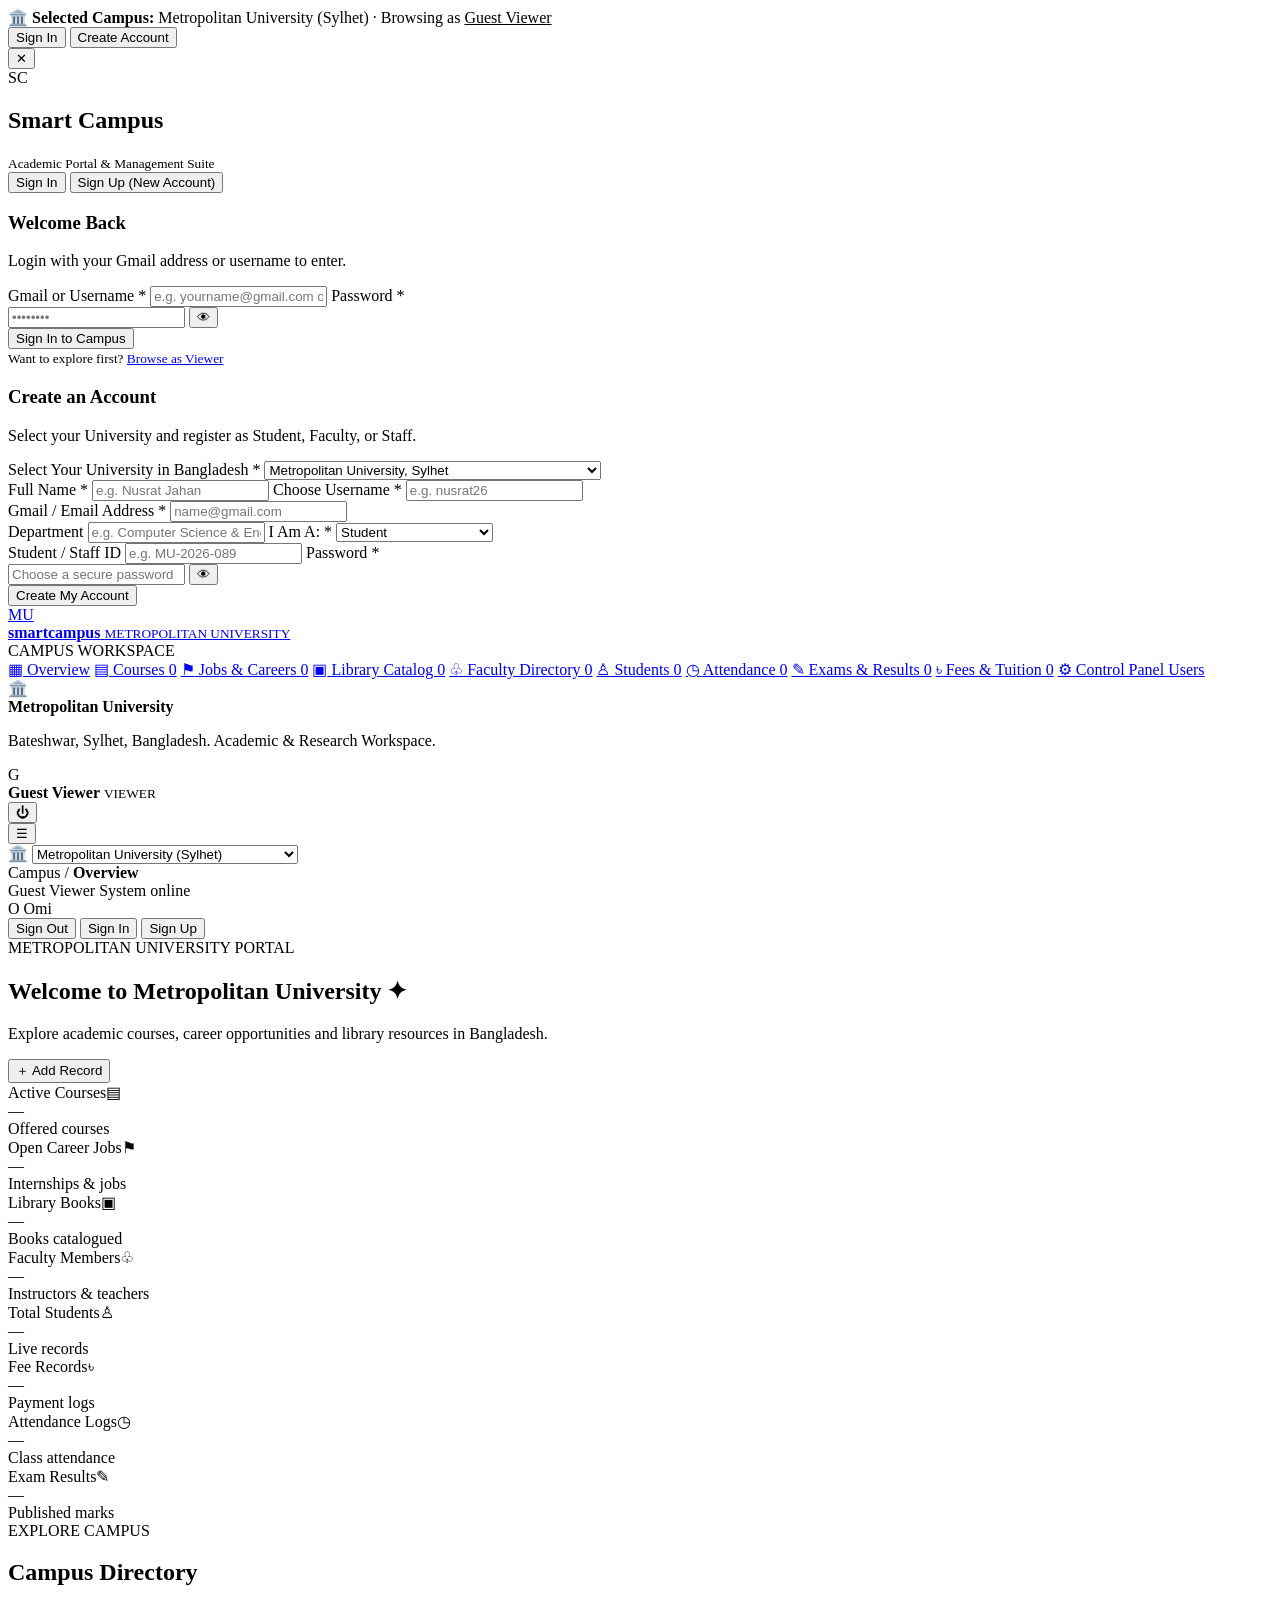
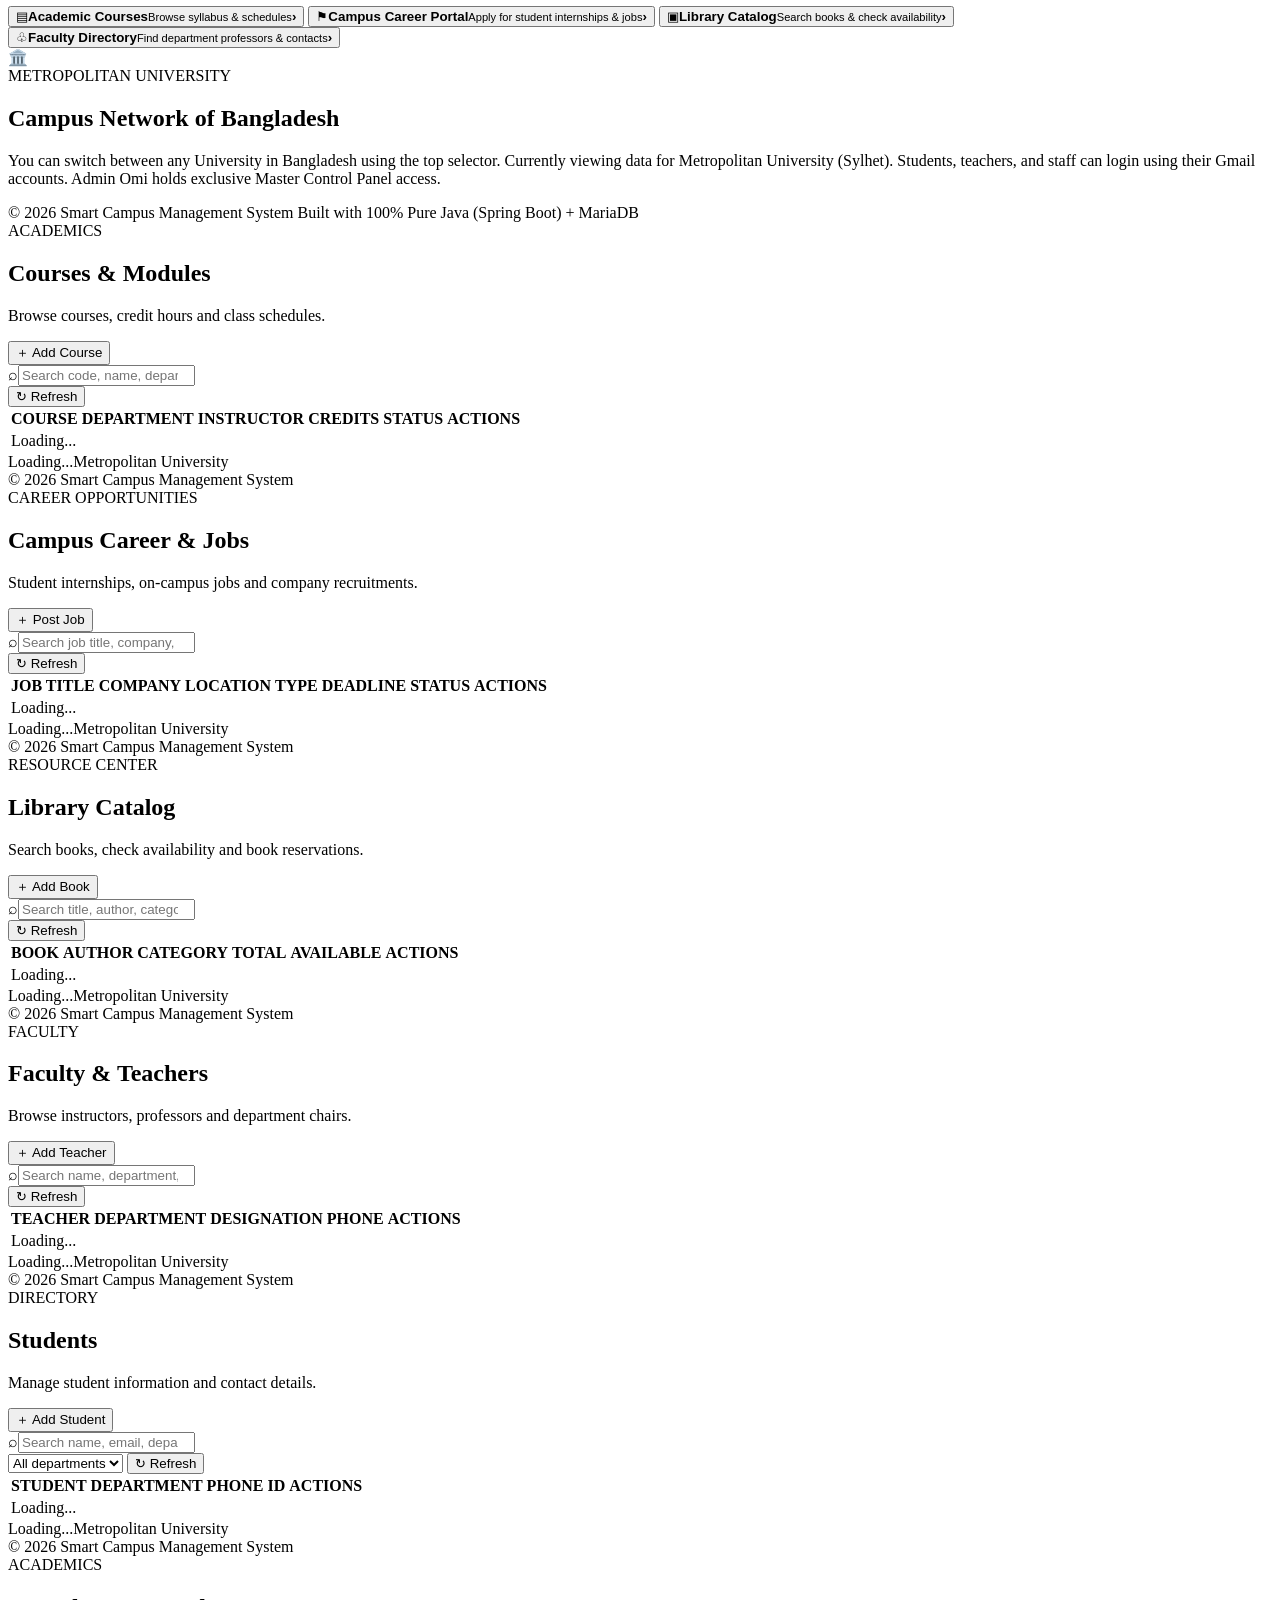
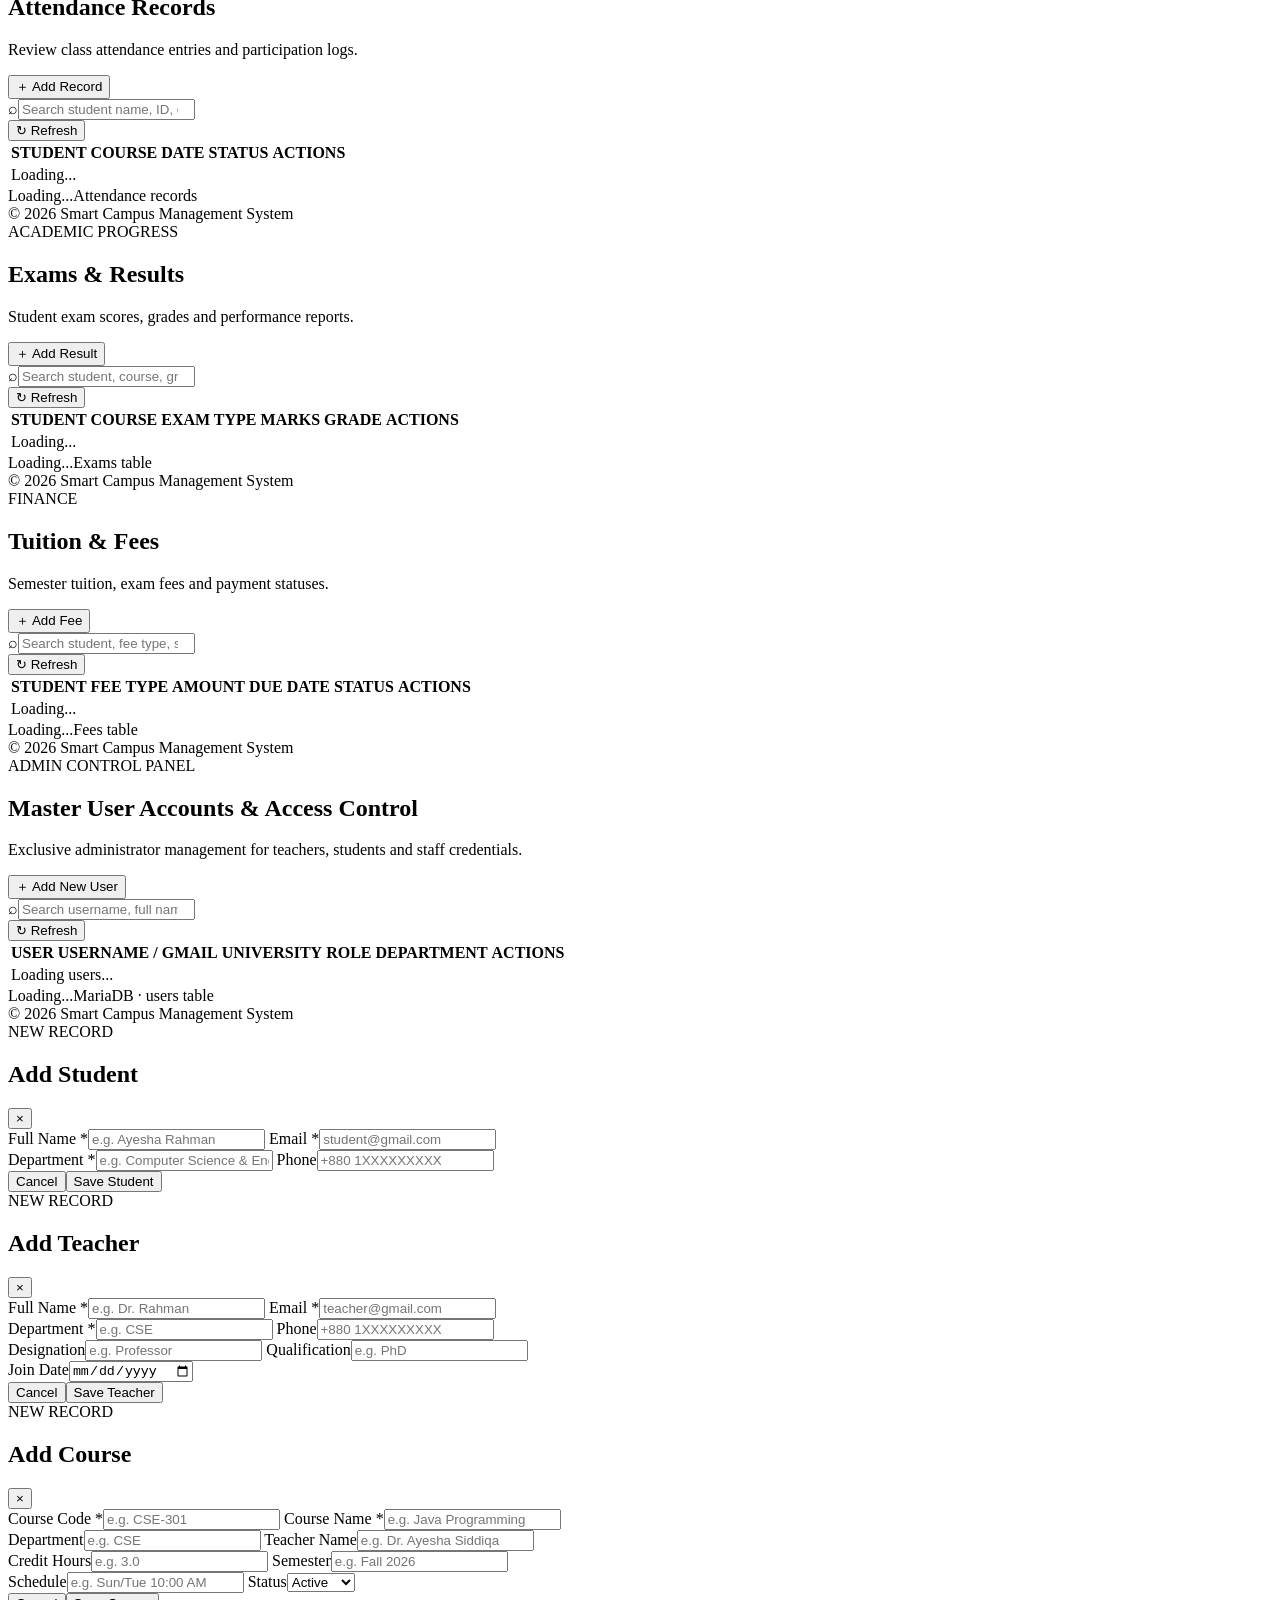
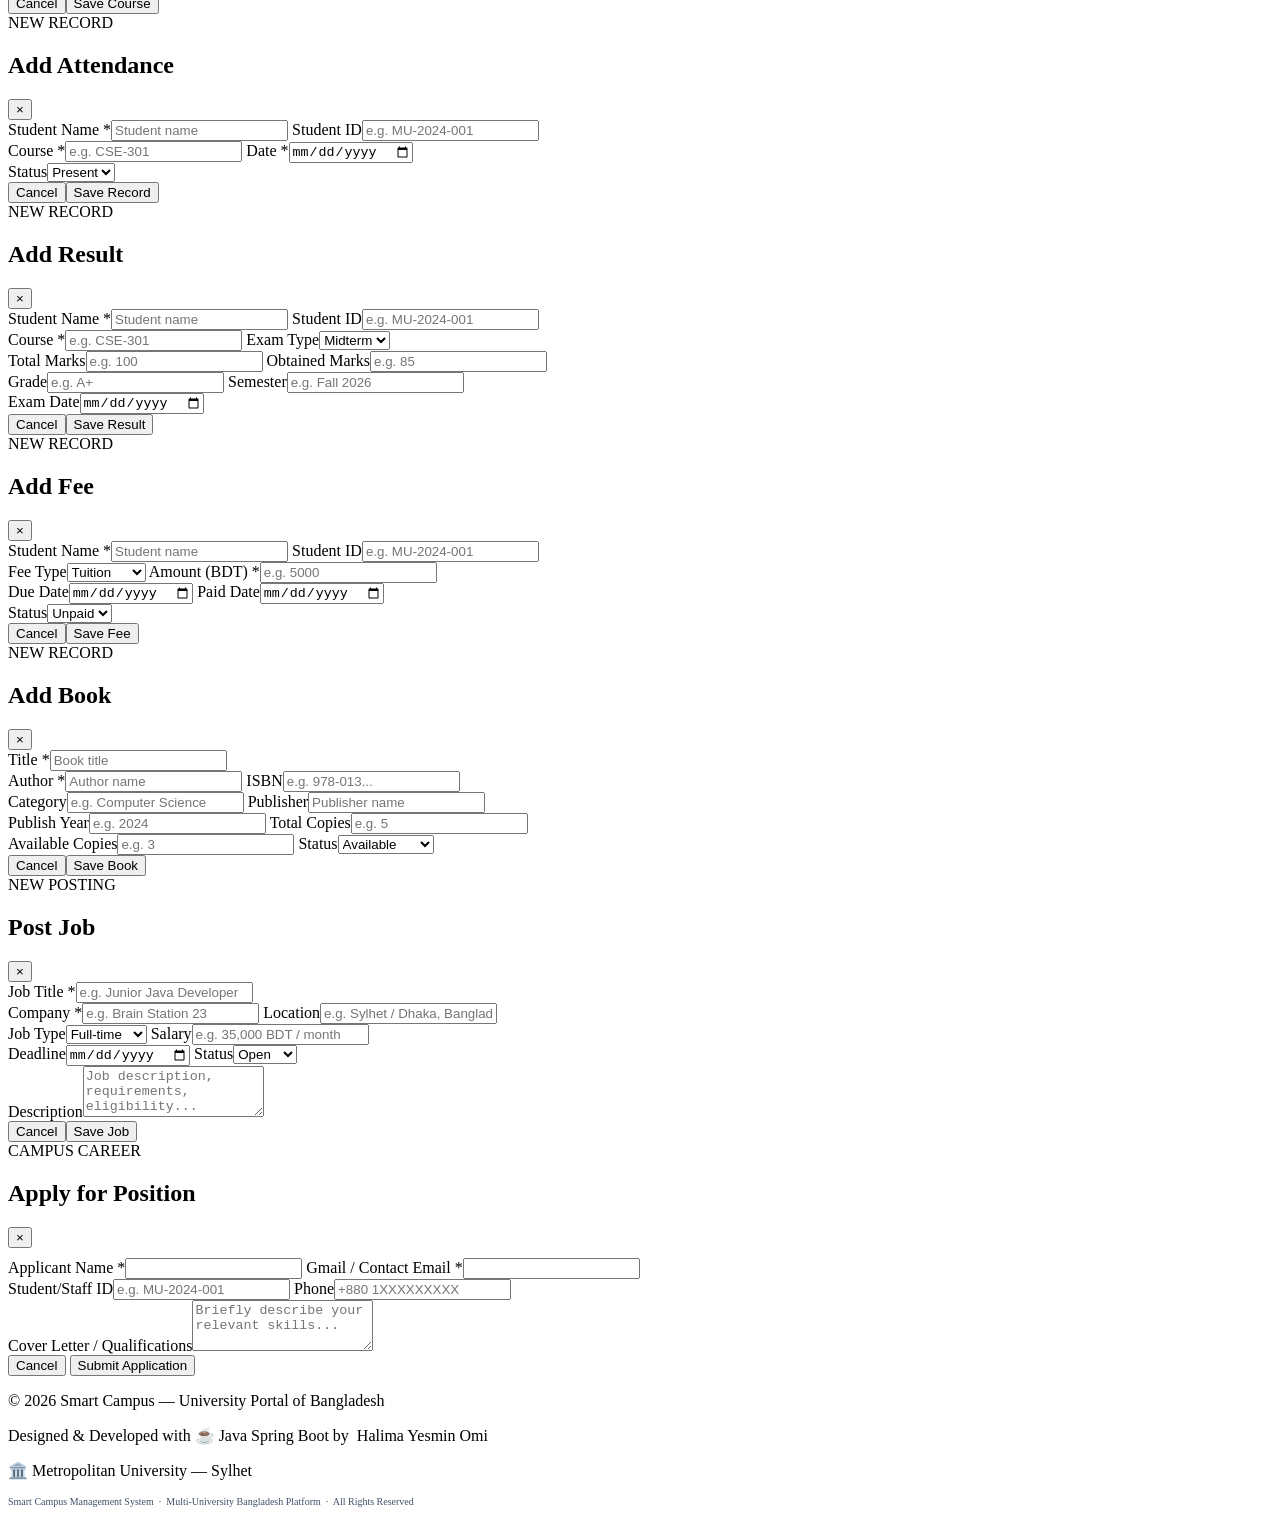
==== src/main/resources/static/index.html @ c3ab5277 "feat: per-university theme colors, logo emojis, copyright footer (Created by Halima Yesmin Omi)" ====
<!DOCTYPE html>
<html lang="en">
<head>
  <meta charset="UTF-8">
  <meta name="viewport" content="width=device-width, initial-scale=1.0">
  <title>Smart Campus — University Portal of Bangladesh</title>
  <link rel="stylesheet" href="/css/style.css">
</head>
<body class="role-guest">

  <!-- ================= GUEST VIEWER NOTICE BAR ================= -->
  <div class="guest-bar" id="guestBar">
    <div class="guest-bar-inner">
      <span>🏛️ <b>Selected Campus:</b> <span id="guestBarUni">Metropolitan University (Sylhet)</span> · Browsing as <u>Guest Viewer</u></span>
      <div class="guest-bar-actions">
        <button class="btn btn-sm btn-primary" onclick="openAuthModal('login')">Sign In</button>
        <button class="btn btn-sm btn-outline" onclick="openAuthModal('register')">Create Account</button>
      </div>
    </div>
  </div>

  <!-- ================= AUTH MODAL (LOGIN & REGISTER) ================= -->
  <div class="auth-overlay hidden" id="authOverlay">
    <div class="auth-card">
      <button class="auth-close-btn" onclick="closeAuthModal()" title="Browse as Guest">✕</button>

      <div class="auth-brand">
        <span class="brand-mark">SC</span>
        <div>
          <h2 id="authModalUniTitle">Smart Campus</h2>
          <small id="authSubtitle">Academic Portal &amp; Management Suite</small>
        </div>
      </div>

      <div class="auth-tabs">
        <button class="auth-tab active" id="tabLogin" onclick="switchAuthTab('login')">Sign In</button>
        <button class="auth-tab" id="tabRegister" onclick="switchAuthTab('register')">Sign Up (New Account)</button>
      </div>

      <!-- Sign In Form -->
      <form id="loginForm" class="auth-form">
        <div class="auth-intro">
          <h3>Welcome Back</h3>
          <p>Login with your Gmail address or username to enter.</p>
        </div>

        <label>Gmail or Username <span>*</span>
          <input id="loginUsername" required placeholder="e.g. yourname@gmail.com or omi">
        </label>

        <label>Password <span>*</span>
          <div class="password-wrap">
            <input id="loginPassword" type="password" required placeholder="••••••••">
            <button type="button" class="eye-toggle" onclick="togglePasswordVisibility('loginPassword', this)" title="Show/Hide Password">👁</button>
          </div>
        </label>

        <div class="form-error hidden" id="loginError"></div>
        <button type="submit" class="btn btn-primary auth-submit" id="loginBtn">Sign In to Campus</button>

        <div class="auth-footer-help">
          <small>Want to explore first? <a href="#" onclick="closeAuthModal(); return false;">Browse as Viewer</a></small>
        </div>
      </form>

      <!-- Register Form -->
      <form id="registerForm" class="auth-form hidden">
        <div class="auth-intro">
          <h3>Create an Account</h3>
          <p>Select your University and register as Student, Faculty, or Staff.</p>
        </div>

        <label>Select Your University in Bangladesh <span>*</span>
          <select id="regUniversity" required>
            <option value="Metropolitan University" selected>Metropolitan University, Sylhet</option>
            <option value="Shahjalal University of Science and Technology">Shahjalal University of Science &amp; Technology (SUST)</option>
            <option value="University of Dhaka">University of Dhaka (DU)</option>
            <option value="Bangladesh University of Engineering and Technology">BUET</option>
            <option value="Leading University">Leading University, Sylhet</option>
            <option value="Sylhet Agricultural University">Sylhet Agricultural University (SAU)</option>
            <option value="North South University">North South University (NSU)</option>
            <option value="BRAC University">BRAC University (BRACU)</option>
            <option value="AIUB">AIUB</option>
            <option value="Chittagong University of Engineering & Technology">CUET</option>
            <option value="Rajshahi University">Rajshahi University (RU)</option>
            <option value="Khulna University of Engineering & Technology">KUET</option>
            <option value="Jahangirnagar University">Jahangirnagar University (JU)</option>
            <option value="East West University">East West University (EWU)</option>
            <option value="United International University">United International University (UIU)</option>
            <option value="Daffodil International University">Daffodil International University (DIU)</option>
          </select>
        </label>

        <div class="form-row">
          <label>Full Name <span>*</span>
            <input id="regFullName" required placeholder="e.g. Nusrat Jahan">
          </label>
          <label>Choose Username <span>*</span>
            <input id="regUsername" required placeholder="e.g. nusrat26">
          </label>
        </div>

        <label>Gmail / Email Address <span>*</span>
          <input id="regEmail" type="email" required placeholder="name@gmail.com">
        </label>

        <div class="form-row">
          <label>Department
            <input id="regDepartment" placeholder="e.g. Computer Science & Engineering">
          </label>
          <label>I Am A: <span>*</span>
            <select id="regRole">
              <option value="STUDENT">Student</option>
              <option value="TEACHER">Teacher / Faculty</option>
              <option value="STAFF">Campus Staff / Worker</option>
            </select>
          </label>
        </div>

        <label>Student / Staff ID
          <input id="regStudentId" placeholder="e.g. MU-2026-089">
        </label>

        <label>Password <span>*</span>
          <div class="password-wrap">
            <input id="regPassword" type="password" required placeholder="Choose a secure password">
            <button type="button" class="eye-toggle" onclick="togglePasswordVisibility('regPassword', this)" title="Show/Hide Password">👁</button>
          </div>
        </label>

        <div class="form-error hidden" id="regError"></div>
        <button type="submit" class="btn btn-primary auth-submit" id="registerBtn">Create My Account</button>
      </form>
    </div>
  </div>

  <!-- ================= MAIN APP SHELL ================= -->
  <div class="app-shell" id="appShell">
    <!-- Sidebar -->
    <aside class="sidebar" id="sidebar">
      <a class="brand" href="/">
        <span class="brand-mark" id="brandMarkBadge">MU</span>
        <div>
          <b id="brandMainName">smartcampus</b>
          <small id="brandRoleSubtitle">METROPOLITAN UNIVERSITY</small>
        </div>
      </a>

      <div class="nav-label" id="navWorkspaceLabel">CAMPUS WORKSPACE</div>
      <nav class="nav">
        <a class="nav-item active" href="#dashboard" data-page="dashboard"><span class="nav-icon">▦</span> Overview</a>
        <a class="nav-item" href="#courses" data-page="courses"><span class="nav-icon">▤</span> Courses <span class="nav-count" id="navCourseCount">0</span></a>
        <a class="nav-item" href="#jobs" data-page="jobs"><span class="nav-icon">⚑</span> Jobs &amp; Careers <span class="nav-count" id="navJobCount">0</span></a>
        <a class="nav-item" href="#library" data-page="library"><span class="nav-icon">▣</span> Library Catalog <span class="nav-count" id="navLibraryCount">0</span></a>
        <a class="nav-item" href="#teachers" data-page="teachers"><span class="nav-icon">♧</span> Faculty Directory <span class="nav-count" id="navTeacherCount">0</span></a>
        <a class="nav-item user-or-admin-only" href="#students" data-page="students"><span class="nav-icon">♙</span> Students <span class="nav-count" id="navStudentCount">0</span></a>
        <a class="nav-item user-or-admin-only" href="#attendance" data-page="attendance"><span class="nav-icon">◷</span> Attendance <span class="nav-count" id="navAttendanceCount">0</span></a>
        <a class="nav-item user-or-admin-only" href="#exams" data-page="exams"><span class="nav-icon">✎</span> Exams &amp; Results <span class="nav-count" id="navExamCount">0</span></a>
        <a class="nav-item user-or-admin-only" href="#fees" data-page="fees"><span class="nav-icon">৳</span> Fees &amp; Tuition <span class="nav-count" id="navFeeCount">0</span></a>
        <a class="nav-item admin-only" href="#users" data-page="users"><span class="nav-icon">⚙</span> Control Panel Users</a>
      </nav>

      <div class="sidebar-bottom">
        <div class="campus-card">
          <div class="campus-orb">🏛️</div>
          <b id="sidebarCardTitle">Metropolitan University</b>
          <p id="sidebarCardDesc">Bateshwar, Sylhet, Bangladesh. Academic &amp; Research Workspace.</p>
        </div>
        <div class="profile">
          <div class="avatar" id="sidebarAvatar">G</div>
          <div class="profile-meta">
            <b id="sidebarUserName">Guest Viewer</b>
            <small id="sidebarUserRole" class="role-badge guest">VIEWER</small>
          </div>
          <button class="logout-icon-btn logged-in-only" onclick="logout()" title="Sign Out">⏻</button>
        </div>
      </div>
    </aside>

    <!-- Main Content Area -->
    <main class="main">
      <header class="topbar">
        <button class="mobile-menu" id="mobileMenu" aria-label="Open menu">☰</button>
        
        <!-- University Selector in Topbar -->
        <div class="uni-switcher">
          <span class="uni-icon">🏛️</span>
          <select id="universitySelector" onchange="onUniversityChange(this.value)" title="Choose University in Bangladesh">
            <option value="Metropolitan University" selected>Metropolitan University (Sylhet)</option>
            <option value="Shahjalal University of Science and Technology">Shahjalal Univ of Science &amp; Tech (SUST)</option>
            <option value="University of Dhaka">University of Dhaka (DU)</option>
            <option value="Bangladesh University of Engineering and Technology">BUET (Engineering)</option>
            <option value="Leading University">Leading University (Sylhet)</option>
            <option value="Sylhet Agricultural University">Sylhet Agricultural Univ (SAU)</option>
            <option value="North South University">North South University (NSU)</option>
            <option value="BRAC University">BRAC University (BRACU)</option>
            <option value="AIUB">AIUB</option>
            <option value="Chittagong University of Engineering & Technology">CUET</option>
            <option value="Rajshahi University">Rajshahi University (RU)</option>
            <option value="Khulna University of Engineering & Technology">KUET</option>
            <option value="Jahangirnagar University">Jahangirnagar University (JU)</option>
            <option value="East West University">East West University (EWU)</option>
            <option value="United International University">United International Univ (UIU)</option>
            <option value="Daffodil International University">Daffodil International Univ (DIU)</option>
          </select>
        </div>

        <div class="breadcrumb">Campus <span>/</span> <b id="crumb">Overview</b></div>

        <div class="top-actions">
          <span class="role-pill guest" id="topRolePill">Guest Viewer</span>
          <span class="system-status"><i></i> System online</span>
          
          <!-- When Logged In -->
          <div class="user-greeting logged-in-only">
            <span class="top-avatar" id="topAvatar">O</span>
            <span class="user-name" id="topUserName">Omi</span>
          </div>
          <button class="btn btn-outline btn-sm logged-in-only" onclick="logout()">Sign Out</button>

          <!-- When Browsing as Guest -->
          <button class="btn btn-primary btn-sm guest-only" onclick="openAuthModal('login')">Sign In</button>
          <button class="btn btn-outline btn-sm guest-only" onclick="openAuthModal('register')">Sign Up</button>
        </div>
      </header>

      <!-- ===== DASHBOARD PAGE ===== -->
      <section class="page-content" id="dashboardPage">
        <div class="page-heading">
          <div>
            <div class="eyebrow" id="dashEyebrow">METROPOLITAN UNIVERSITY PORTAL</div>
            <h1 id="dashGreeting">Welcome to Metropolitan University <span class="wave">✦</span></h1>
            <p id="dashSubtext">Explore academic courses, career opportunities and library resources in Bangladesh.</p>
          </div>
          <div class="heading-actions admin-only">
            <button class="btn btn-primary" onclick="showPage('students')">＋ Add Record</button>
          </div>
        </div>

        <!-- Stats Grid -->
        <div class="stats-grid" id="dashboardStats">
          <article class="stat-card"><div class="stat-top"><span>Active Courses</span><span class="stat-icon green">▤</span></div><div class="stat-value" id="dashCourses">—</div><div class="stat-foot">Offered courses</div></article>
          <article class="stat-card"><div class="stat-top"><span>Open Career Jobs</span><span class="stat-icon orange">⚑</span></div><div class="stat-value" id="dashJobs">—</div><div class="stat-foot">Internships &amp; jobs</div></article>
          <article class="stat-card"><div class="stat-top"><span>Library Books</span><span class="stat-icon purple">▣</span></div><div class="stat-value" id="dashLibrary">—</div><div class="stat-foot">Books catalogued</div></article>
          <article class="stat-card"><div class="stat-top"><span>Faculty Members</span><span class="stat-icon blue">♧</span></div><div class="stat-value" id="dashTeachers">—</div><div class="stat-foot">Instructors &amp; teachers</div></article>
          <article class="stat-card user-or-admin-only"><div class="stat-top"><span>Total Students</span><span class="stat-icon purple">♙</span></div><div class="stat-value" id="dashStudents">—</div><div class="stat-foot"><span class="status-dot"></span> Live records</div></article>
          <article class="stat-card user-or-admin-only"><div class="stat-top"><span>Fee Records</span><span class="stat-icon blue">৳</span></div><div class="stat-value" id="dashFees">—</div><div class="stat-foot">Payment logs</div></article>
          <article class="stat-card user-or-admin-only"><div class="stat-top"><span>Attendance Logs</span><span class="stat-icon green">◷</span></div><div class="stat-value" id="dashAttendance">—</div><div class="stat-foot">Class attendance</div></article>
          <article class="stat-card user-or-admin-only"><div class="stat-top"><span>Exam Results</span><span class="stat-icon orange">✎</span></div><div class="stat-value" id="dashExams">—</div><div class="stat-foot">Published marks</div></article>
        </div>

        <!-- Bottom Grid -->
        <div class="bottom-grid">
          <section class="panel quick-panel">
            <div class="eyebrow" id="quickPanelEyebrow">EXPLORE CAMPUS</div>
            <h2 id="quickPanelTitle">Campus Directory</h2>
            <div class="quick-actions" id="quickActionsContainer">
              <button onclick="showPage('courses')"><span class="quick-icon green">▤</span><span><b>Academic Courses</b><small>Browse syllabus &amp; schedules</small></span><strong>›</strong></button>
              <button onclick="showPage('jobs')"><span class="quick-icon orange">⚑</span><span><b>Campus Career Portal</b><small>Apply for student internships &amp; jobs</small></span><strong>›</strong></button>
              <button onclick="showPage('library')"><span class="quick-icon purple">▣</span><span><b>Library Catalog</b><small>Search books &amp; check availability</small></span><strong>›</strong></button>
              <button onclick="showPage('teachers')"><span class="quick-icon blue">♧</span><span><b>Faculty Directory</b><small>Find department professors &amp; contacts</small></span><strong>›</strong></button>
            </div>
          </section>
          <section class="panel note-panel">
            <div class="note-symbol">🏛️</div>
            <div>
              <div class="eyebrow" id="uniNoticeEyebrow">METROPOLITAN UNIVERSITY</div>
              <h2 id="portalNoticeTitle">Campus Network of Bangladesh</h2>
              <p id="portalNoticeText">You can switch between any University in Bangladesh using the top selector. Currently viewing data for Metropolitan University (Sylhet). Students, teachers, and staff can login using their Gmail accounts. Admin Omi holds exclusive Master Control Panel access.</p>
            </div>
          </section>
        </div>
        <footer>© 2026 Smart Campus Management System <span>Built with 100% Pure Java (Spring Boot) + MariaDB</span></footer>
      </section>

      <!-- ===== COURSES PAGE ===== -->
      <section class="page-content hidden" id="coursesPage">
        <div class="page-heading">
          <div><div class="eyebrow">ACADEMICS</div><h1 id="coursesPageHeader">Courses &amp; Modules</h1><p>Browse courses, credit hours and class schedules.</p></div>
          <button class="btn btn-primary admin-only" id="addCourseBtn">＋ Add Course</button>
        </div>
        <section class="panel">
          <div class="table-tools">
            <div class="search-box"><span>⌕</span><input id="courseSearch" type="search" placeholder="Search code, name, department, teacher..."></div>
            <div class="tool-right"><button class="btn btn-outline" id="courseRefresh">↻ Refresh</button></div>
          </div>
          <div class="table-wrap"><table><thead><tr><th>COURSE</th><th>DEPARTMENT</th><th>INSTRUCTOR</th><th>CREDITS</th><th>STATUS</th><th class="align-right">ACTIONS</th></tr></thead><tbody id="courseRows"><tr><td colspan="6" class="empty-cell">Loading...</td></tr></tbody></table></div>
          <div class="table-footer"><span id="courseSummary">Loading...</span><span id="courseTableUniNotice">Metropolitan University</span></div>
        </section>
        <footer>© 2026 Smart Campus Management System</footer>
      </section>

      <!-- ===== JOBS PAGE ===== -->
      <section class="page-content hidden" id="jobsPage">
        <div class="page-heading">
          <div><div class="eyebrow">CAREER OPPORTUNITIES</div><h1 id="jobsPageHeader">Campus Career &amp; Jobs</h1><p>Student internships, on-campus jobs and company recruitments.</p></div>
          <button class="btn btn-primary admin-only" id="addJobBtn">＋ Post Job</button>
        </div>
        <section class="panel">
          <div class="table-tools">
            <div class="search-box"><span>⌕</span><input id="jobSearch" type="search" placeholder="Search job title, company, location..."></div>
            <div class="tool-right"><button class="btn btn-outline" id="jobRefresh">↻ Refresh</button></div>
          </div>
          <div class="table-wrap"><table><thead><tr><th>JOB TITLE</th><th>COMPANY</th><th>LOCATION</th><th>TYPE</th><th>DEADLINE</th><th>STATUS</th><th class="align-right">ACTIONS</th></tr></thead><tbody id="jobRows"><tr><td colspan="7" class="empty-cell">Loading...</td></tr></tbody></table></div>
          <div class="table-footer"><span id="jobSummary">Loading...</span><span id="jobsTableUniNotice">Metropolitan University</span></div>
        </section>
        <footer>© 2026 Smart Campus Management System</footer>
      </section>

      <!-- ===== LIBRARY PAGE ===== -->
      <section class="page-content hidden" id="libraryPage">
        <div class="page-heading">
          <div><div class="eyebrow">RESOURCE CENTER</div><h1 id="libraryPageHeader">Library Catalog</h1><p>Search books, check availability and book reservations.</p></div>
          <button class="btn btn-primary admin-only" id="addBookBtn">＋ Add Book</button>
        </div>
        <section class="panel">
          <div class="table-tools">
            <div class="search-box"><span>⌕</span><input id="librarySearch" type="search" placeholder="Search title, author, category, ISBN..."></div>
            <div class="tool-right"><button class="btn btn-outline" id="libraryRefresh">↻ Refresh</button></div>
          </div>
          <div class="table-wrap"><table><thead><tr><th>BOOK</th><th>AUTHOR</th><th>CATEGORY</th><th>TOTAL</th><th>AVAILABLE</th><th class="align-right">ACTIONS</th></tr></thead><tbody id="libraryRows"><tr><td colspan="6" class="empty-cell">Loading...</td></tr></tbody></table></div>
          <div class="table-footer"><span id="librarySummary">Loading...</span><span id="libraryTableUniNotice">Metropolitan University</span></div>
        </section>
        <footer>© 2026 Smart Campus Management System</footer>
      </section>

      <!-- ===== TEACHERS PAGE ===== -->
      <section class="page-content hidden" id="teachersPage">
        <div class="page-heading">
          <div><div class="eyebrow">FACULTY</div><h1 id="teachersPageHeader">Faculty &amp; Teachers</h1><p>Browse instructors, professors and department chairs.</p></div>
          <button class="btn btn-primary admin-only" id="addTeacherBtn">＋ Add Teacher</button>
        </div>
        <section class="panel">
          <div class="table-tools">
            <div class="search-box"><span>⌕</span><input id="teacherSearch" type="search" placeholder="Search name, department, designation..."></div>
            <div class="tool-right"><button class="btn btn-outline" id="teacherRefresh">↻ Refresh</button></div>
          </div>
          <div class="table-wrap"><table><thead><tr><th>TEACHER</th><th>DEPARTMENT</th><th>DESIGNATION</th><th>PHONE</th><th class="align-right">ACTIONS</th></tr></thead><tbody id="teacherRows"><tr><td colspan="5" class="empty-cell">Loading...</td></tr></tbody></table></div>
          <div class="table-footer"><span id="teacherSummary">Loading...</span><span id="teachersTableUniNotice">Metropolitan University</span></div>
        </section>
        <footer>© 2026 Smart Campus Management System</footer>
      </section>

      <!-- ===== STUDENTS PAGE (USER & ADMIN) ===== -->
      <section class="page-content hidden" id="studentsPage">
        <div class="page-heading">
          <div><div class="eyebrow">DIRECTORY</div><h1 id="studentsPageHeader">Students</h1><p id="studentPageDesc">Manage student information and contact details.</p></div>
          <button class="btn btn-primary admin-only" id="addStudentBtn">＋ Add Student</button>
        </div>
        <section class="panel">
          <div class="table-tools">
            <div class="search-box"><span>⌕</span><input id="studentSearch" type="search" placeholder="Search name, email, department..."></div>
            <div class="tool-right">
              <select id="studentDeptFilter"><option value="">All departments</option></select>
              <button class="btn btn-outline" id="studentRefresh">↻ Refresh</button>
            </div>
          </div>
          <div class="table-wrap"><table><thead><tr><th>STUDENT</th><th>DEPARTMENT</th><th>PHONE</th><th>ID</th><th class="align-right">ACTIONS</th></tr></thead><tbody id="studentRows"><tr><td colspan="5" class="empty-cell">Loading...</td></tr></tbody></table></div>
          <div class="table-footer"><span id="studentSummary">Loading...</span><span id="studentsTableUniNotice">Metropolitan University</span></div>
        </section>
        <footer>© 2026 Smart Campus Management System</footer>
      </section>

      <!-- ===== ATTENDANCE PAGE ===== -->
      <section class="page-content hidden" id="attendancePage">
        <div class="page-heading">
          <div><div class="eyebrow">ACADEMICS</div><h1>Attendance Records</h1><p>Review class attendance entries and participation logs.</p></div>
          <button class="btn btn-primary admin-only" id="addAttendanceBtn">＋ Add Record</button>
        </div>
        <section class="panel">
          <div class="table-tools">
            <div class="search-box"><span>⌕</span><input id="attendanceSearch" type="search" placeholder="Search student name, ID, course..."></div>
            <div class="tool-right"><button class="btn btn-outline" id="attendanceRefresh">↻ Refresh</button></div>
          </div>
          <div class="table-wrap"><table><thead><tr><th>STUDENT</th><th>COURSE</th><th>DATE</th><th>STATUS</th><th class="align-right">ACTIONS</th></tr></thead><tbody id="attendanceRows"><tr><td colspan="5" class="empty-cell">Loading...</td></tr></tbody></table></div>
          <div class="table-footer"><span id="attendanceSummary">Loading...</span><span>Attendance records</span></div>
        </section>
        <footer>© 2026 Smart Campus Management System</footer>
      </section>

      <!-- ===== EXAMS PAGE ===== -->
      <section class="page-content hidden" id="examsPage">
        <div class="page-heading">
          <div><div class="eyebrow">ACADEMIC PROGRESS</div><h1>Exams &amp; Results</h1><p>Student exam scores, grades and performance reports.</p></div>
          <button class="btn btn-primary admin-only" id="addExamBtn">＋ Add Result</button>
        </div>
        <section class="panel">
          <div class="table-tools">
            <div class="search-box"><span>⌕</span><input id="examSearch" type="search" placeholder="Search student, course, grade..."></div>
            <div class="tool-right"><button class="btn btn-outline" id="examRefresh">↻ Refresh</button></div>
          </div>
          <div class="table-wrap"><table><thead><tr><th>STUDENT</th><th>COURSE</th><th>EXAM TYPE</th><th>MARKS</th><th>GRADE</th><th class="align-right">ACTIONS</th></tr></thead><tbody id="examRows"><tr><td colspan="6" class="empty-cell">Loading...</td></tr></tbody></table></div>
          <div class="table-footer"><span id="examSummary">Loading...</span><span>Exams table</span></div>
        </section>
        <footer>© 2026 Smart Campus Management System</footer>
      </section>

      <!-- ===== FEES PAGE ===== -->
      <section class="page-content hidden" id="feesPage">
        <div class="page-heading">
          <div><div class="eyebrow">FINANCE</div><h1>Tuition &amp; Fees</h1><p>Semester tuition, exam fees and payment statuses.</p></div>
          <button class="btn btn-primary admin-only" id="addFeeBtn">＋ Add Fee</button>
        </div>
        <section class="panel">
          <div class="table-tools">
            <div class="search-box"><span>⌕</span><input id="feeSearch" type="search" placeholder="Search student, fee type, status..."></div>
            <div class="tool-right"><button class="btn btn-outline" id="feeRefresh">↻ Refresh</button></div>
          </div>
          <div class="table-wrap"><table><thead><tr><th>STUDENT</th><th>FEE TYPE</th><th>AMOUNT</th><th>DUE DATE</th><th>STATUS</th><th class="align-right">ACTIONS</th></tr></thead><tbody id="feeRows"><tr><td colspan="6" class="empty-cell">Loading...</td></tr></tbody></table></div>
          <div class="table-footer"><span id="feeSummary">Loading...</span><span>Fees table</span></div>
        </section>
        <footer>© 2026 Smart Campus Management System</footer>
      </section>

      <!-- ===== USERS MANAGEMENT PAGE (MASTER ADMIN ONLY) ===== -->
      <section class="page-content hidden" id="usersPage">
        <div class="page-heading">
          <div><div class="eyebrow">ADMIN CONTROL PANEL</div><h1>Master User Accounts &amp; Access Control</h1><p>Exclusive administrator management for teachers, students and staff credentials.</p></div>
          <button class="btn btn-primary" onclick="openAuthModal('register')">＋ Add New User</button>
        </div>
        <section class="panel">
          <div class="table-tools">
            <div class="search-box"><span>⌕</span><input id="userSearch" type="search" placeholder="Search username, full name, email, role, university..."></div>
            <div class="tool-right"><button class="btn btn-outline" id="userRefresh" onclick="loadUsers()">↻ Refresh</button></div>
          </div>
          <div class="table-wrap"><table><thead><tr><th>USER</th><th>USERNAME / GMAIL</th><th>UNIVERSITY</th><th>ROLE</th><th>DEPARTMENT</th><th class="align-right">ACTIONS</th></tr></thead><tbody id="userRows"><tr><td colspan="6" class="empty-cell">Loading users...</td></tr></tbody></table></div>
          <div class="table-footer"><span id="userSummary">Loading...</span><span>MariaDB · users table</span></div>
        </section>
        <footer>© 2026 Smart Campus Management System</footer>
      </section>
    </main>
  </div>

  <!-- ===== MODALS ===== -->

  <!-- Student Modal -->
  <div class="modal-backdrop hidden" id="studentModal">
    <div class="modal">
      <div class="modal-head"><div><div class="eyebrow" id="studentModalEyebrow">NEW RECORD</div><h2 id="studentModalTitle">Add Student</h2></div><button class="icon-button" id="closeStudentModal">×</button></div>
      <form id="studentForm">
        <input type="hidden" id="studentId">
        <label>Full Name <span>*</span><input id="studentName" required placeholder="e.g. Ayesha Rahman"></label>
        <label>Email <span>*</span><input id="studentEmail" type="email" required placeholder="student@gmail.com"></label>
        <div class="form-row">
          <label>Department <span>*</span><input id="studentDept" required placeholder="e.g. Computer Science &amp; Engineering"></label>
          <label>Phone<input id="studentPhone" placeholder="+880 1XXXXXXXXX"></label>
        </div>
        <div class="form-error hidden" id="studentFormError"></div>
        <div class="modal-actions"><button type="button" class="btn btn-outline" id="cancelStudentModal">Cancel</button><button type="submit" class="btn btn-primary" id="saveStudentBtn">Save Student</button></div>
      </form>
    </div>
  </div>

  <!-- Teacher Modal -->
  <div class="modal-backdrop hidden" id="teacherModal">
    <div class="modal">
      <div class="modal-head"><div><div class="eyebrow" id="teacherModalEyebrow">NEW RECORD</div><h2 id="teacherModalTitle">Add Teacher</h2></div><button class="icon-button" id="closeTeacherModal">×</button></div>
      <form id="teacherForm">
        <input type="hidden" id="teacherId">
        <label>Full Name <span>*</span><input id="teacherName" required placeholder="e.g. Dr. Rahman"></label>
        <label>Email <span>*</span><input id="teacherEmail" type="email" required placeholder="teacher@gmail.com"></label>
        <div class="form-row">
          <label>Department <span>*</span><input id="teacherDept" required placeholder="e.g. CSE"></label>
          <label>Phone<input id="teacherPhone" placeholder="+880 1XXXXXXXXX"></label>
        </div>
        <div class="form-row">
          <label>Designation<input id="teacherDesignation" placeholder="e.g. Professor"></label>
          <label>Qualification<input id="teacherQualification" placeholder="e.g. PhD"></label>
        </div>
        <label>Join Date<input id="teacherJoinDate" type="date"></label>
        <div class="form-error hidden" id="teacherFormError"></div>
        <div class="modal-actions"><button type="button" class="btn btn-outline" id="cancelTeacherModal">Cancel</button><button type="submit" class="btn btn-primary" id="saveTeacherBtn">Save Teacher</button></div>
      </form>
    </div>
  </div>

  <!-- Course Modal -->
  <div class="modal-backdrop hidden" id="courseModal">
    <div class="modal">
      <div class="modal-head"><div><div class="eyebrow" id="courseModalEyebrow">NEW RECORD</div><h2 id="courseModalTitle">Add Course</h2></div><button class="icon-button" id="closeCourseModal">×</button></div>
      <form id="courseForm">
        <input type="hidden" id="courseId">
        <div class="form-row">
          <label>Course Code <span>*</span><input id="courseCode" required placeholder="e.g. CSE-301"></label>
          <label>Course Name <span>*</span><input id="courseName" required placeholder="e.g. Java Programming"></label>
        </div>
        <div class="form-row">
          <label>Department<input id="courseDept" placeholder="e.g. CSE"></label>
          <label>Teacher Name<input id="courseTeacher" placeholder="e.g. Dr. Ayesha Siddiqa"></label>
        </div>
        <div class="form-row">
          <label>Credit Hours<input id="courseCredits" placeholder="e.g. 3.0"></label>
          <label>Semester<input id="courseSemester" placeholder="e.g. Fall 2026"></label>
        </div>
        <div class="form-row">
          <label>Schedule<input id="courseSchedule" placeholder="e.g. Sun/Tue 10:00 AM"></label>
          <label>Status<select id="courseStatus"><option value="Active">Active</option><option value="Inactive">Inactive</option></select></label>
        </div>
        <div class="form-error hidden" id="courseFormError"></div>
        <div class="modal-actions"><button type="button" class="btn btn-outline" id="cancelCourseModal">Cancel</button><button type="submit" class="btn btn-primary" id="saveCourseBtn">Save Course</button></div>
      </form>
    </div>
  </div>

  <!-- Attendance Modal -->
  <div class="modal-backdrop hidden" id="attendanceModal">
    <div class="modal">
      <div class="modal-head"><div><div class="eyebrow" id="attModalEyebrow">NEW RECORD</div><h2 id="attModalTitle">Add Attendance</h2></div><button class="icon-button" id="closeAttModal">×</button></div>
      <form id="attendanceForm">
        <input type="hidden" id="attId">
        <div class="form-row">
          <label>Student Name <span>*</span><input id="attStudentName" required placeholder="Student name"></label>
          <label>Student ID<input id="attStudentId" placeholder="e.g. MU-2024-001"></label>
        </div>
        <div class="form-row">
          <label>Course <span>*</span><input id="attCourse" required placeholder="e.g. CSE-301"></label>
          <label>Date <span>*</span><input id="attDate" type="date" required></label>
        </div>
        <label>Status<select id="attStatus"><option value="Present">Present</option><option value="Absent">Absent</option><option value="Late">Late</option></select></label>
        <div class="form-error hidden" id="attFormError"></div>
        <div class="modal-actions"><button type="button" class="btn btn-outline" id="cancelAttModal">Cancel</button><button type="submit" class="btn btn-primary" id="saveAttBtn">Save Record</button></div>
      </form>
    </div>
  </div>

  <!-- Exam Modal -->
  <div class="modal-backdrop hidden" id="examModal">
    <div class="modal">
      <div class="modal-head"><div><div class="eyebrow" id="examModalEyebrow">NEW RECORD</div><h2 id="examModalTitle">Add Result</h2></div><button class="icon-button" id="closeExamModal">×</button></div>
      <form id="examForm">
        <input type="hidden" id="examId">
        <div class="form-row">
          <label>Student Name <span>*</span><input id="examStudentName" required placeholder="Student name"></label>
          <label>Student ID<input id="examStudentId" placeholder="e.g. MU-2024-001"></label>
        </div>
        <div class="form-row">
          <label>Course <span>*</span><input id="examCourse" required placeholder="e.g. CSE-301"></label>
          <label>Exam Type<select id="examType"><option value="Midterm">Midterm</option><option value="Final">Final</option><option value="Quiz">Quiz</option></select></label>
        </div>
        <div class="form-row">
          <label>Total Marks<input id="examTotal" placeholder="e.g. 100"></label>
          <label>Obtained Marks<input id="examObtained" placeholder="e.g. 85"></label>
        </div>
        <div class="form-row">
          <label>Grade<input id="examGrade" placeholder="e.g. A+"></label>
          <label>Semester<input id="examSemester" placeholder="e.g. Fall 2026"></label>
        </div>
        <label>Exam Date<input id="examDate" type="date"></label>
        <div class="form-error hidden" id="examFormError"></div>
        <div class="modal-actions"><button type="button" class="btn btn-outline" id="cancelExamModal">Cancel</button><button type="submit" class="btn btn-primary" id="saveExamBtn">Save Result</button></div>
      </form>
    </div>
  </div>

  <!-- Fee Modal -->
  <div class="modal-backdrop hidden" id="feeModal">
    <div class="modal">
      <div class="modal-head"><div><div class="eyebrow" id="feeModalEyebrow">NEW RECORD</div><h2 id="feeModalTitle">Add Fee</h2></div><button class="icon-button" id="closeFeeModal">×</button></div>
      <form id="feeForm">
        <input type="hidden" id="feeId">
        <div class="form-row">
          <label>Student Name <span>*</span><input id="feeStudentName" required placeholder="Student name"></label>
          <label>Student ID<input id="feeStudentId" placeholder="e.g. MU-2024-001"></label>
        </div>
        <div class="form-row">
          <label>Fee Type<select id="feeType"><option value="Tuition">Tuition</option><option value="Exam">Exam</option><option value="Library">Library</option><option value="Lab">Lab</option><option value="Transport">Transport</option><option value="Other">Other</option></select></label>
          <label>Amount (BDT) <span>*</span><input id="feeAmount" required placeholder="e.g. 5000"></label>
        </div>
        <div class="form-row">
          <label>Due Date<input id="feeDueDate" type="date"></label>
          <label>Paid Date<input id="feePaidDate" type="date"></label>
        </div>
        <label>Status<select id="feeStatus"><option value="Unpaid">Unpaid</option><option value="Paid">Paid</option><option value="Partial">Partial</option></select></label>
        <div class="form-error hidden" id="feeFormError"></div>
        <div class="modal-actions"><button type="button" class="btn btn-outline" id="cancelFeeModal">Cancel</button><button type="submit" class="btn btn-primary" id="saveFeeBtn">Save Fee</button></div>
      </form>
    </div>
  </div>

  <!-- Library Modal -->
  <div class="modal-backdrop hidden" id="libraryModal">
    <div class="modal">
      <div class="modal-head"><div><div class="eyebrow" id="libModalEyebrow">NEW RECORD</div><h2 id="libModalTitle">Add Book</h2></div><button class="icon-button" id="closeLibModal">×</button></div>
      <form id="libraryForm">
        <input type="hidden" id="bookId">
        <label>Title <span>*</span><input id="bookTitle" required placeholder="Book title"></label>
        <div class="form-row">
          <label>Author <span>*</span><input id="bookAuthor" required placeholder="Author name"></label>
          <label>ISBN<input id="bookIsbn" placeholder="e.g. 978-013..."></label>
        </div>
        <div class="form-row">
          <label>Category<input id="bookCategory" placeholder="e.g. Computer Science"></label>
          <label>Publisher<input id="bookPublisher" placeholder="Publisher name"></label>
        </div>
        <div class="form-row">
          <label>Publish Year<input id="bookYear" placeholder="e.g. 2024"></label>
          <label>Total Copies<input id="bookTotal" placeholder="e.g. 5"></label>
        </div>
        <div class="form-row">
          <label>Available Copies<input id="bookAvailable" placeholder="e.g. 3"></label>
          <label>Status<select id="bookStatus"><option value="Available">Available</option><option value="Out of Stock">Out of Stock</option></select></label>
        </div>
        <div class="form-error hidden" id="libFormError"></div>
        <div class="modal-actions"><button type="button" class="btn btn-outline" id="cancelLibModal">Cancel</button><button type="submit" class="btn btn-primary" id="saveBookBtn">Save Book</button></div>
      </form>
    </div>
  </div>

  <!-- Job Modal -->
  <div class="modal-backdrop hidden" id="jobModal">
    <div class="modal">
      <div class="modal-head"><div><div class="eyebrow" id="jobModalEyebrow">NEW POSTING</div><h2 id="jobModalTitle">Post Job</h2></div><button class="icon-button" id="closeJobModal">×</button></div>
      <form id="jobForm">
        <input type="hidden" id="jobId">
        <label>Job Title <span>*</span><input id="jobTitle" required placeholder="e.g. Junior Java Developer"></label>
        <div class="form-row">
          <label>Company <span>*</span><input id="jobCompany" required placeholder="e.g. Brain Station 23"></label>
          <label>Location<input id="jobLocation" placeholder="e.g. Sylhet / Dhaka, Bangladesh"></label>
        </div>
        <div class="form-row">
          <label>Job Type<select id="jobType"><option value="Full-time">Full-time</option><option value="Part-time">Part-time</option><option value="Internship">Internship</option><option value="Contract">Contract</option></select></label>
          <label>Salary<input id="jobSalary" placeholder="e.g. 35,000 BDT / month"></label>
        </div>
        <div class="form-row">
          <label>Deadline<input id="jobDeadline" type="date"></label>
          <label>Status<select id="jobStatus"><option value="Open">Open</option><option value="Closed">Closed</option></select></label>
        </div>
        <label>Description<textarea id="jobDescription" rows="3" placeholder="Job description, requirements, eligibility..."></textarea></label>
        <div class="form-error hidden" id="jobFormError"></div>
        <div class="modal-actions"><button type="button" class="btn btn-outline" id="cancelJobModal">Cancel</button><button type="submit" class="btn btn-primary" id="saveJobBtn">Save Job</button></div>
      </form>
    </div>
  </div>

  <!-- Student Job Application Modal -->
  <div class="modal-backdrop hidden" id="applyJobModal">
    <div class="modal">
      <div class="modal-head"><div><div class="eyebrow">CAMPUS CAREER</div><h2 id="applyJobTitle">Apply for Position</h2></div><button class="icon-button" onclick="modalState('applyJobModal', false)">×</button></div>
      <form id="applyJobForm" onsubmit="submitJobApplication(event)">
        <p style="color:#a9bad5;font-size:12px;margin:0 0 10px;" id="applyJobDetails"></p>
        <label>Applicant Name <span>*</span><input id="applicantName" required></label>
        <label>Gmail / Contact Email <span>*</span><input id="applicantEmail" type="email" required></label>
        <div class="form-row">
          <label>Student/Staff ID<input id="applicantStudentId" placeholder="e.g. MU-2024-001"></label>
          <label>Phone<input id="applicantPhone" placeholder="+880 1XXXXXXXXX"></label>
        </div>
        <label>Cover Letter / Qualifications<textarea id="applicantNote" rows="3" placeholder="Briefly describe your relevant skills..."></textarea></label>
        <div class="modal-actions">
          <button type="button" class="btn btn-outline" onclick="modalState('applyJobModal', false)">Cancel</button>
          <button type="submit" class="btn btn-primary" id="submitAppBtn">Submit Application</button>
        </div>
      </form>
    </div>
  </div>

  <div class="toast hidden" id="toast"></div>

  <!-- ================= COPYRIGHT FOOTER ================= -->
  <footer class="copyright-footer" id="copyrightFooter">
    <p>
      <span class="creator">© 2026 Smart Campus — University Portal of Bangladesh</span>
    </p>
    <p style="margin-top:4px;">
      Designed &amp; Developed with ☕ Java Spring Boot by &nbsp;<span class="creator">Halima Yesmin Omi</span>
    </p>
    <p style="margin-top:6px;">
      <span class="uni-theme-badge" id="copyrightUniBadge">🏛️ Metropolitan University — Sylhet</span>
    </p>
    <p style="margin-top:6px;font-size:10px;color:#3f5069;">
      Smart Campus Management System &nbsp;·&nbsp; Multi-University Bangladesh Platform &nbsp;·&nbsp; All Rights Reserved
    </p>
  </footer>

  <script src="/js/app.js"></script>
</body>
</html>
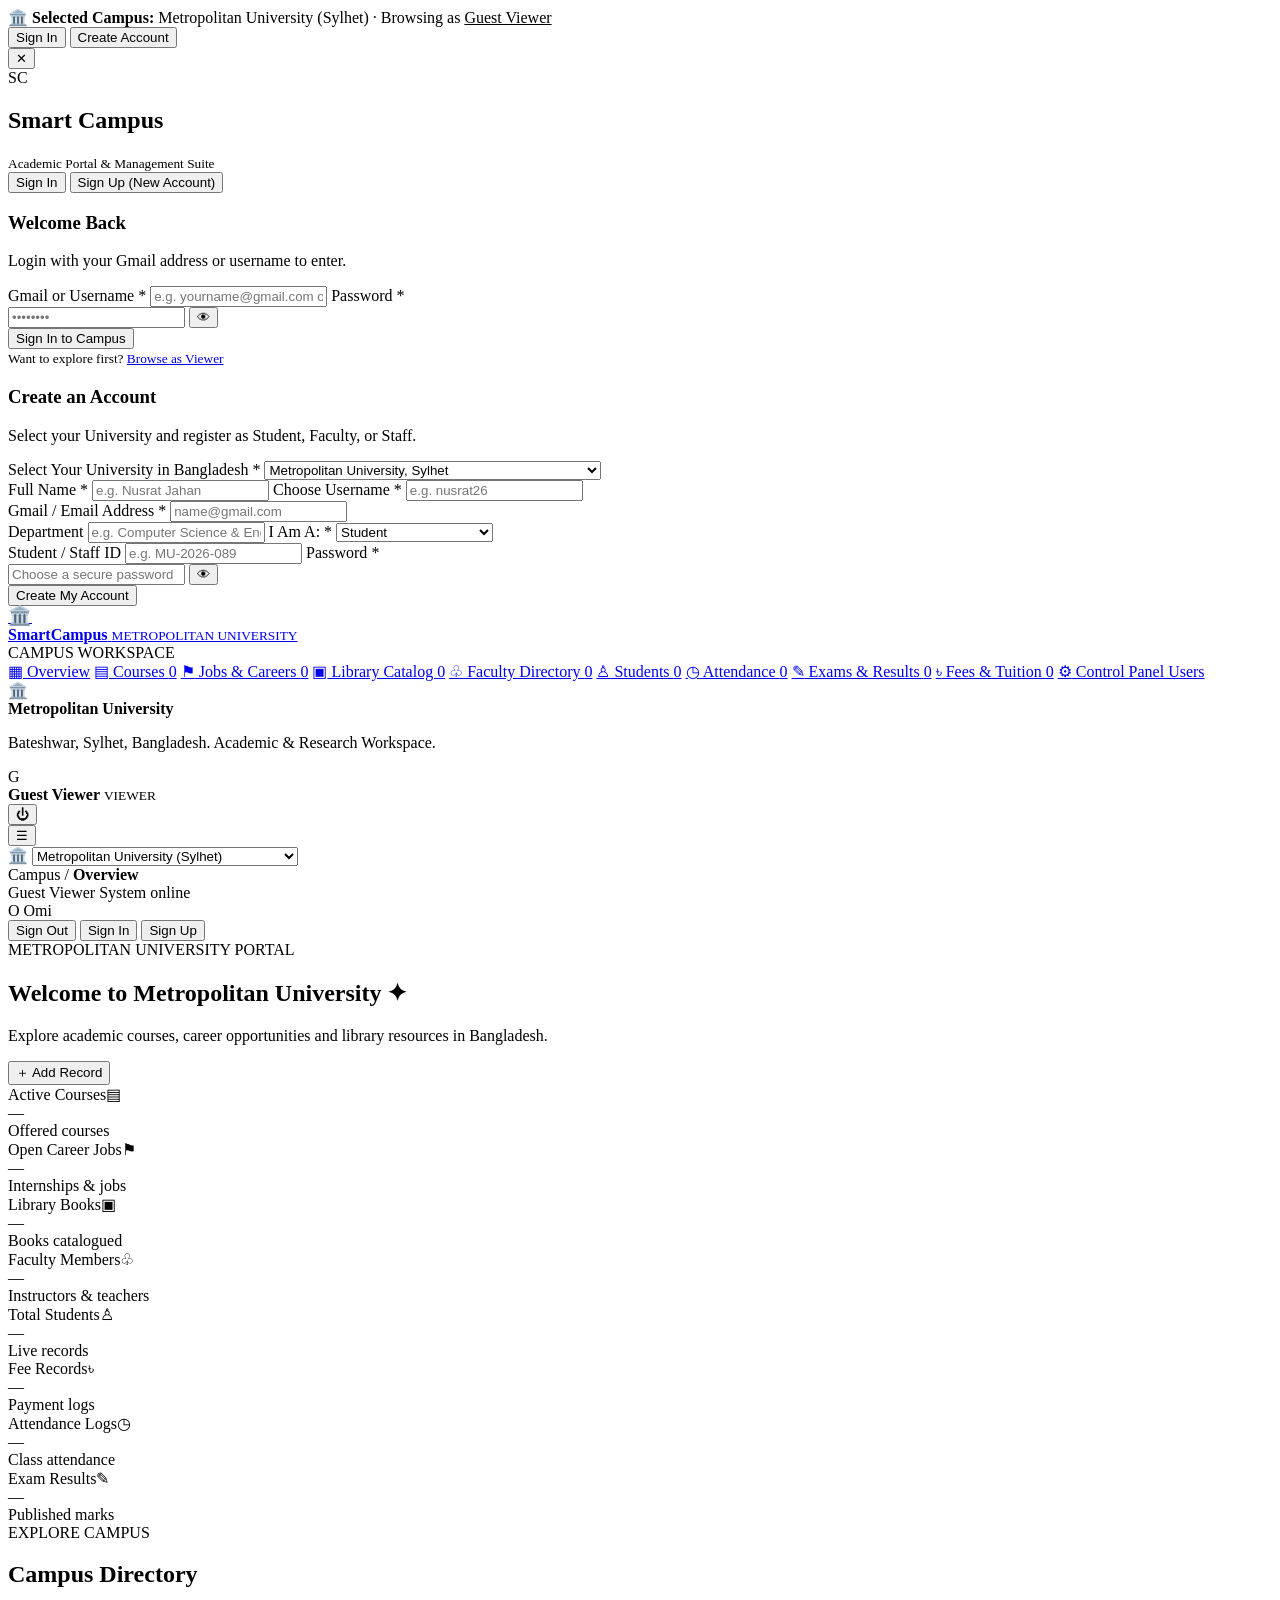
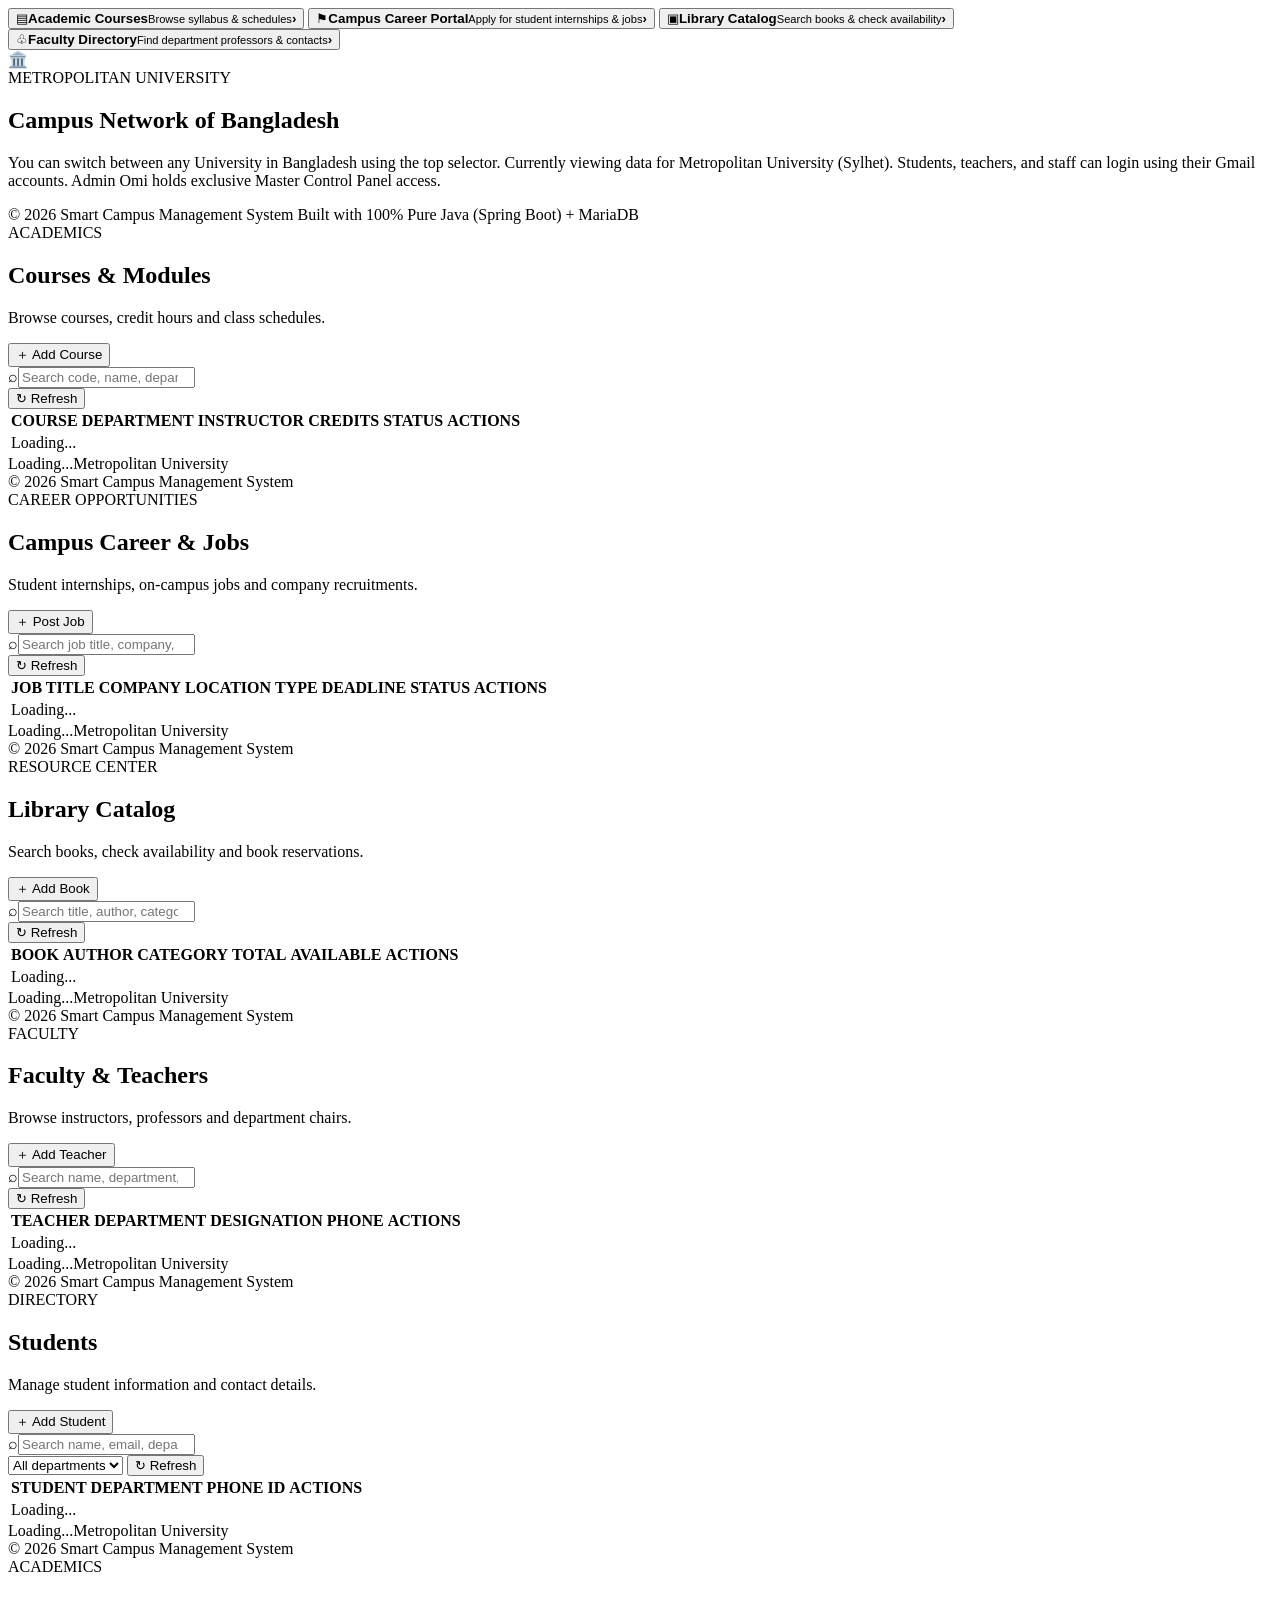
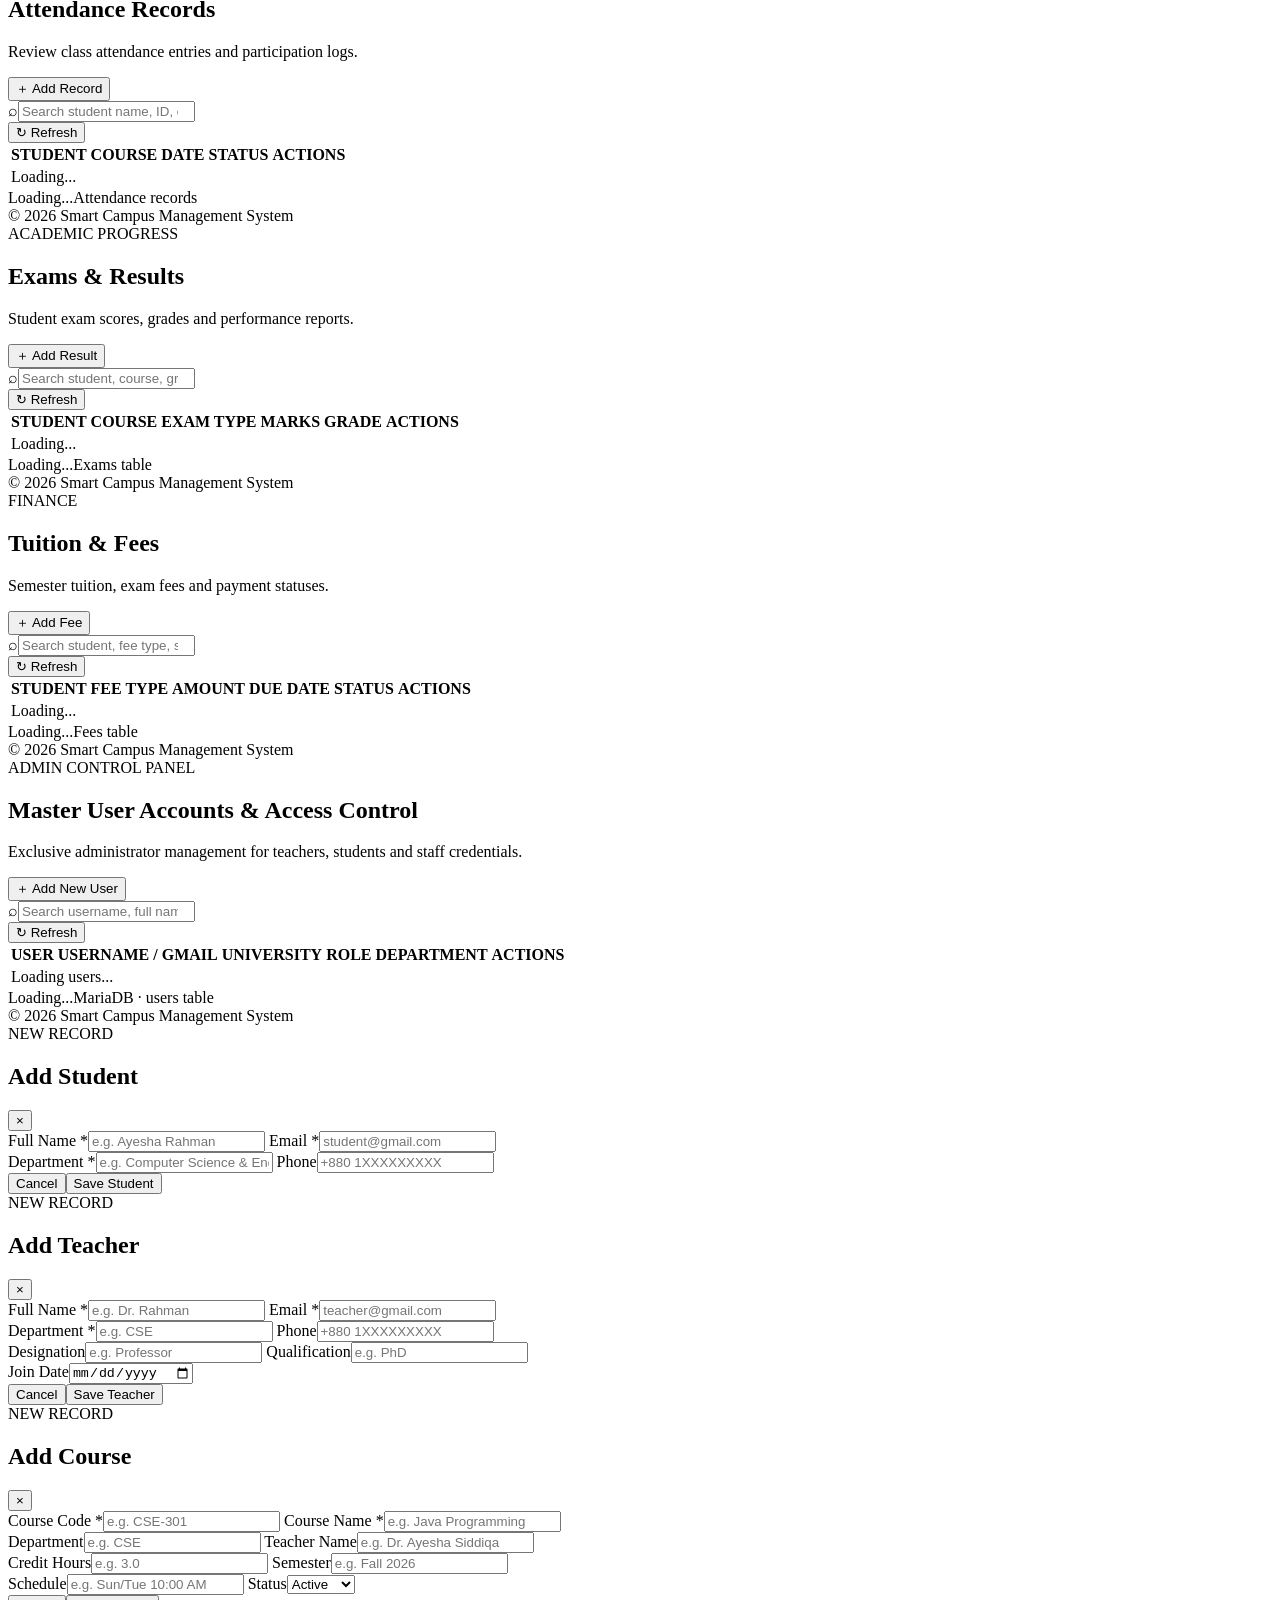
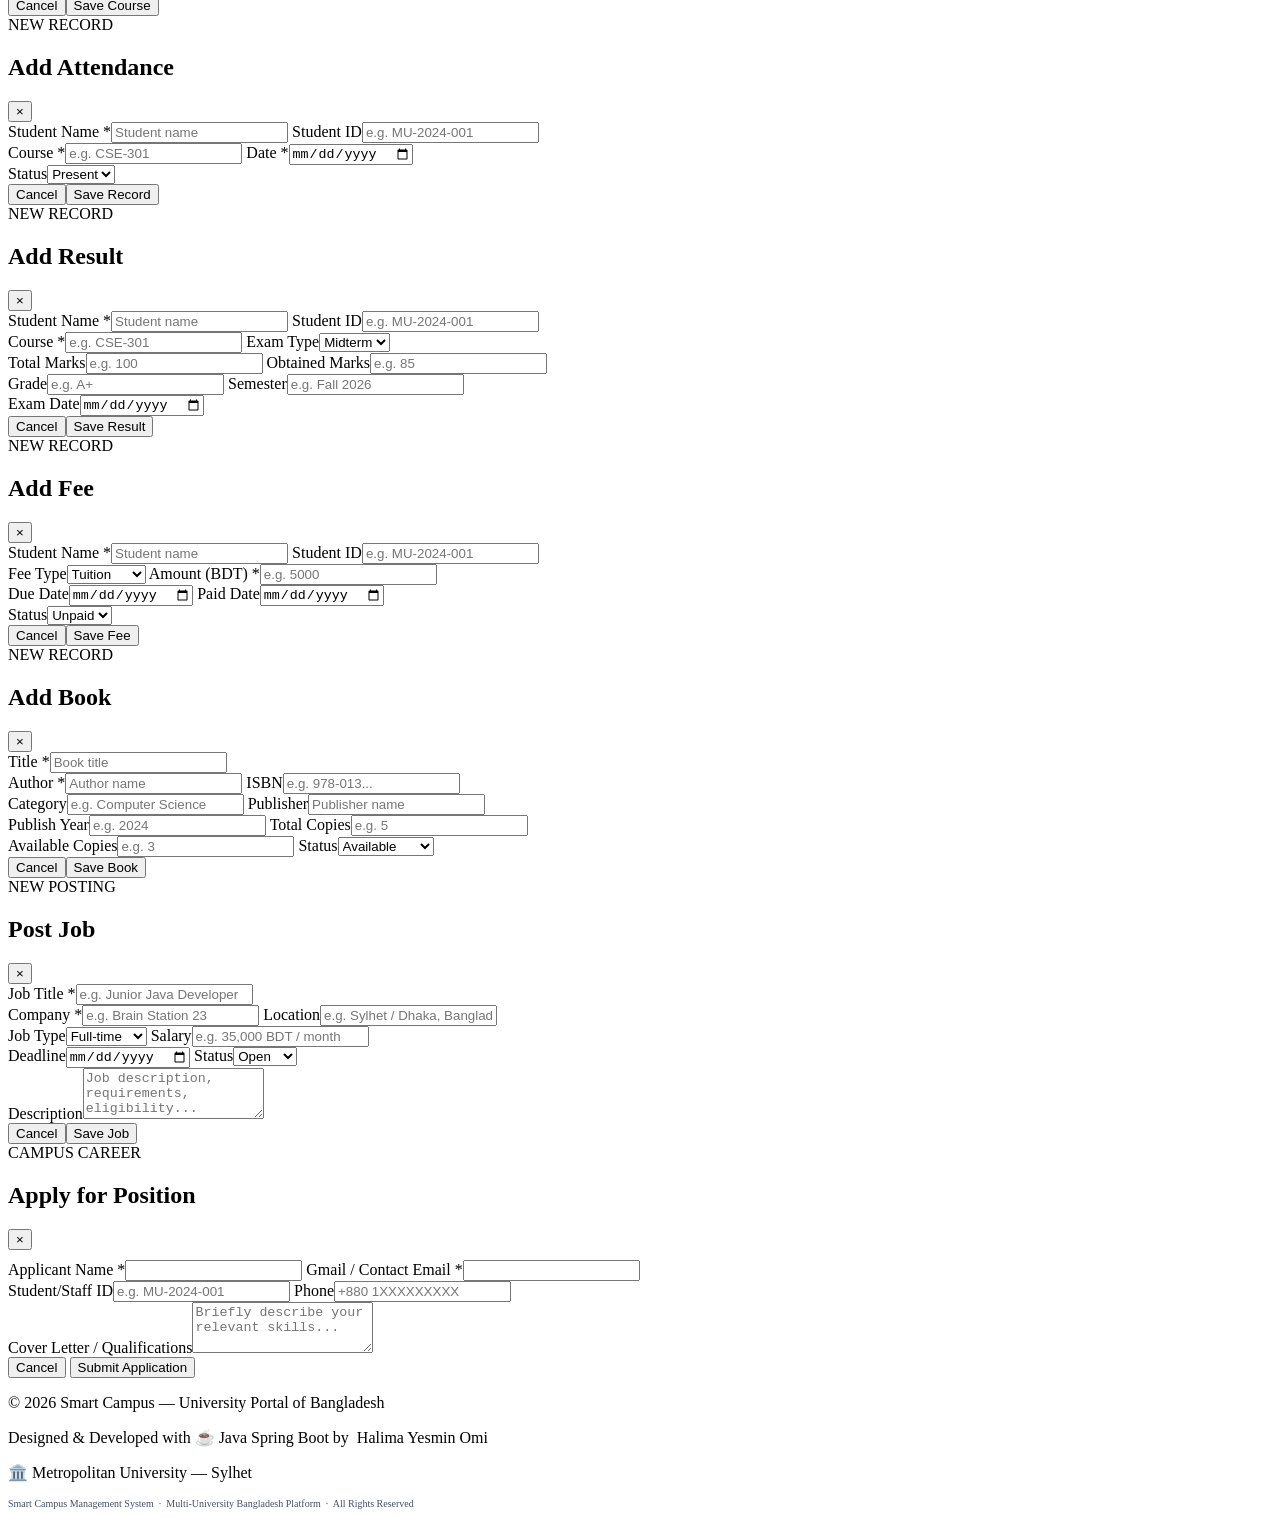
==== commit 72124e4d: "feat: MU red-orange theme, university logo emoji in sidebar/topbar, full mobile responsive layout" ====
--- a/src/main/resources/static/index.html
+++ b/src/main/resources/static/index.html
@@ -135,34 +135,40 @@
   </div>
 
   <!-- ================= MAIN APP SHELL ================= -->
+  <!-- Mobile sidebar overlay -->
+  <div class="sidebar-overlay" id="sidebarOverlay" onclick="closeSidebar()"></div>
+
   <div class="app-shell" id="appShell">
     <!-- Sidebar -->
     <aside class="sidebar" id="sidebar">
       <a class="brand" href="/">
-        <span class="brand-mark" id="brandMarkBadge">MU</span>
+        <!-- MU Logo Badge — changes per university -->
+        <span class="brand-mark" id="brandMarkBadge" title="Metropolitan University">
+          <span id="brandLogoEmoji" style="font-size:19px;line-height:1">🏛️</span>
+        </span>
         <div>
-          <b id="brandMainName">smartcampus</b>
+          <b id="brandMainName">SmartCampus</b>
           <small id="brandRoleSubtitle">METROPOLITAN UNIVERSITY</small>
         </div>
       </a>
 
       <div class="nav-label" id="navWorkspaceLabel">CAMPUS WORKSPACE</div>
       <nav class="nav">
-        <a class="nav-item active" href="#dashboard" data-page="dashboard"><span class="nav-icon">▦</span> Overview</a>
-        <a class="nav-item" href="#courses" data-page="courses"><span class="nav-icon">▤</span> Courses <span class="nav-count" id="navCourseCount">0</span></a>
-        <a class="nav-item" href="#jobs" data-page="jobs"><span class="nav-icon">⚑</span> Jobs &amp; Careers <span class="nav-count" id="navJobCount">0</span></a>
-        <a class="nav-item" href="#library" data-page="library"><span class="nav-icon">▣</span> Library Catalog <span class="nav-count" id="navLibraryCount">0</span></a>
-        <a class="nav-item" href="#teachers" data-page="teachers"><span class="nav-icon">♧</span> Faculty Directory <span class="nav-count" id="navTeacherCount">0</span></a>
-        <a class="nav-item user-or-admin-only" href="#students" data-page="students"><span class="nav-icon">♙</span> Students <span class="nav-count" id="navStudentCount">0</span></a>
-        <a class="nav-item user-or-admin-only" href="#attendance" data-page="attendance"><span class="nav-icon">◷</span> Attendance <span class="nav-count" id="navAttendanceCount">0</span></a>
-        <a class="nav-item user-or-admin-only" href="#exams" data-page="exams"><span class="nav-icon">✎</span> Exams &amp; Results <span class="nav-count" id="navExamCount">0</span></a>
-        <a class="nav-item user-or-admin-only" href="#fees" data-page="fees"><span class="nav-icon">৳</span> Fees &amp; Tuition <span class="nav-count" id="navFeeCount">0</span></a>
-        <a class="nav-item admin-only" href="#users" data-page="users"><span class="nav-icon">⚙</span> Control Panel Users</a>
+        <a class="nav-item active" href="#dashboard" data-page="dashboard" onclick="closeSidebar()"><span class="nav-icon">▦</span> Overview</a>
+        <a class="nav-item" href="#courses" data-page="courses" onclick="closeSidebar()"><span class="nav-icon">▤</span> Courses <span class="nav-count" id="navCourseCount">0</span></a>
+        <a class="nav-item" href="#jobs" data-page="jobs" onclick="closeSidebar()"><span class="nav-icon">⚑</span> Jobs &amp; Careers <span class="nav-count" id="navJobCount">0</span></a>
+        <a class="nav-item" href="#library" data-page="library" onclick="closeSidebar()"><span class="nav-icon">▣</span> Library Catalog <span class="nav-count" id="navLibraryCount">0</span></a>
+        <a class="nav-item" href="#teachers" data-page="teachers" onclick="closeSidebar()"><span class="nav-icon">♧</span> Faculty Directory <span class="nav-count" id="navTeacherCount">0</span></a>
+        <a class="nav-item user-or-admin-only" href="#students" data-page="students" onclick="closeSidebar()"><span class="nav-icon">♙</span> Students <span class="nav-count" id="navStudentCount">0</span></a>
+        <a class="nav-item user-or-admin-only" href="#attendance" data-page="attendance" onclick="closeSidebar()"><span class="nav-icon">◷</span> Attendance <span class="nav-count" id="navAttendanceCount">0</span></a>
+        <a class="nav-item user-or-admin-only" href="#exams" data-page="exams" onclick="closeSidebar()"><span class="nav-icon">✎</span> Exams &amp; Results <span class="nav-count" id="navExamCount">0</span></a>
+        <a class="nav-item user-or-admin-only" href="#fees" data-page="fees" onclick="closeSidebar()"><span class="nav-icon">৳</span> Fees &amp; Tuition <span class="nav-count" id="navFeeCount">0</span></a>
+        <a class="nav-item admin-only" href="#users" data-page="users" onclick="closeSidebar()"><span class="nav-icon">⚙</span> Control Panel Users</a>
       </nav>
 
       <div class="sidebar-bottom">
         <div class="campus-card">
-          <div class="campus-orb">🏛️</div>
+          <div class="campus-orb" id="campusOrbEmoji">🏛️</div>
           <b id="sidebarCardTitle">Metropolitan University</b>
           <p id="sidebarCardDesc">Bateshwar, Sylhet, Bangladesh. Academic &amp; Research Workspace.</p>
         </div>
@@ -180,11 +186,11 @@
     <!-- Main Content Area -->
     <main class="main">
       <header class="topbar">
-        <button class="mobile-menu" id="mobileMenu" aria-label="Open menu">☰</button>
+        <button class="mobile-menu" id="mobileMenu" onclick="openSidebar()" aria-label="Open menu">☰</button>
         
         <!-- University Selector in Topbar -->
         <div class="uni-switcher">
-          <span class="uni-icon">🏛️</span>
+          <span class="uni-icon" id="topbarUniIcon">🏛️</span>
           <select id="universitySelector" onchange="onUniversityChange(this.value)" title="Choose University in Bangladesh">
             <option value="Metropolitan University" selected>Metropolitan University (Sylhet)</option>
             <option value="Shahjalal University of Science and Technology">Shahjalal Univ of Science &amp; Tech (SUST)</option>
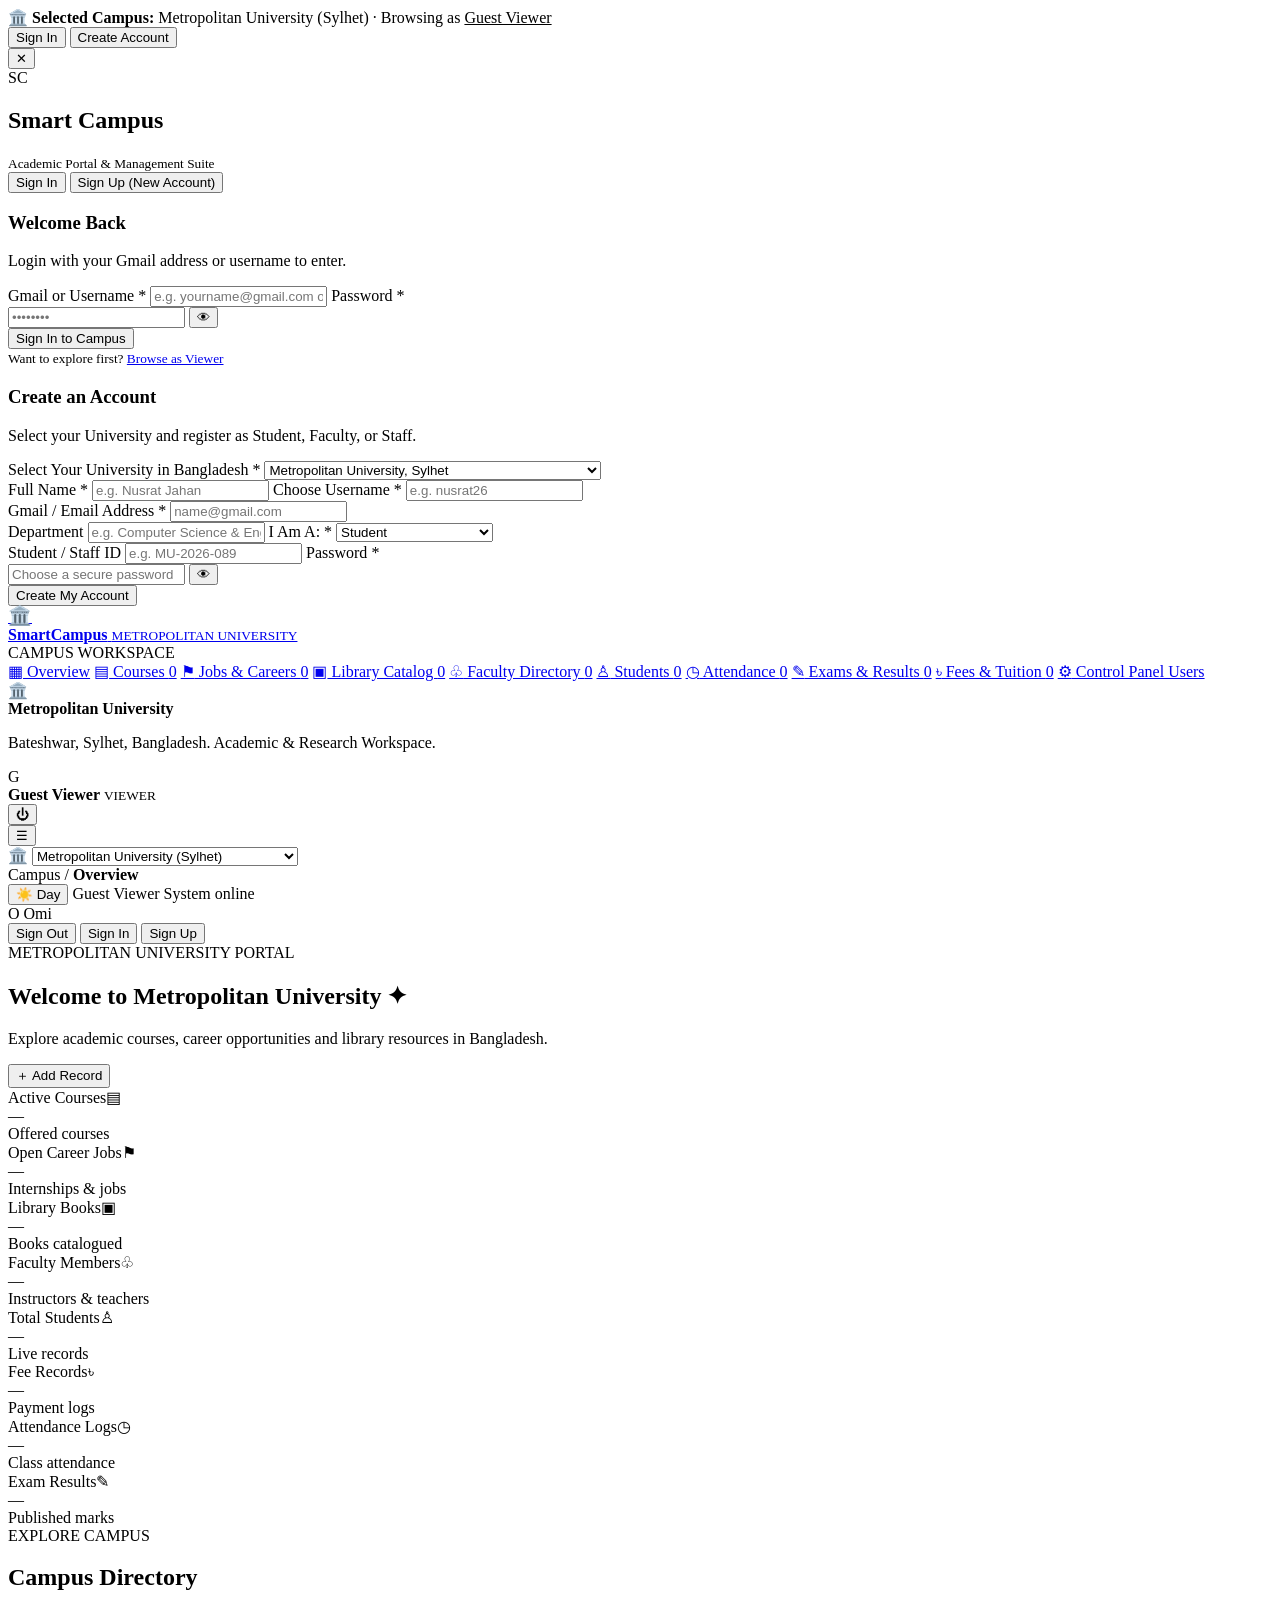
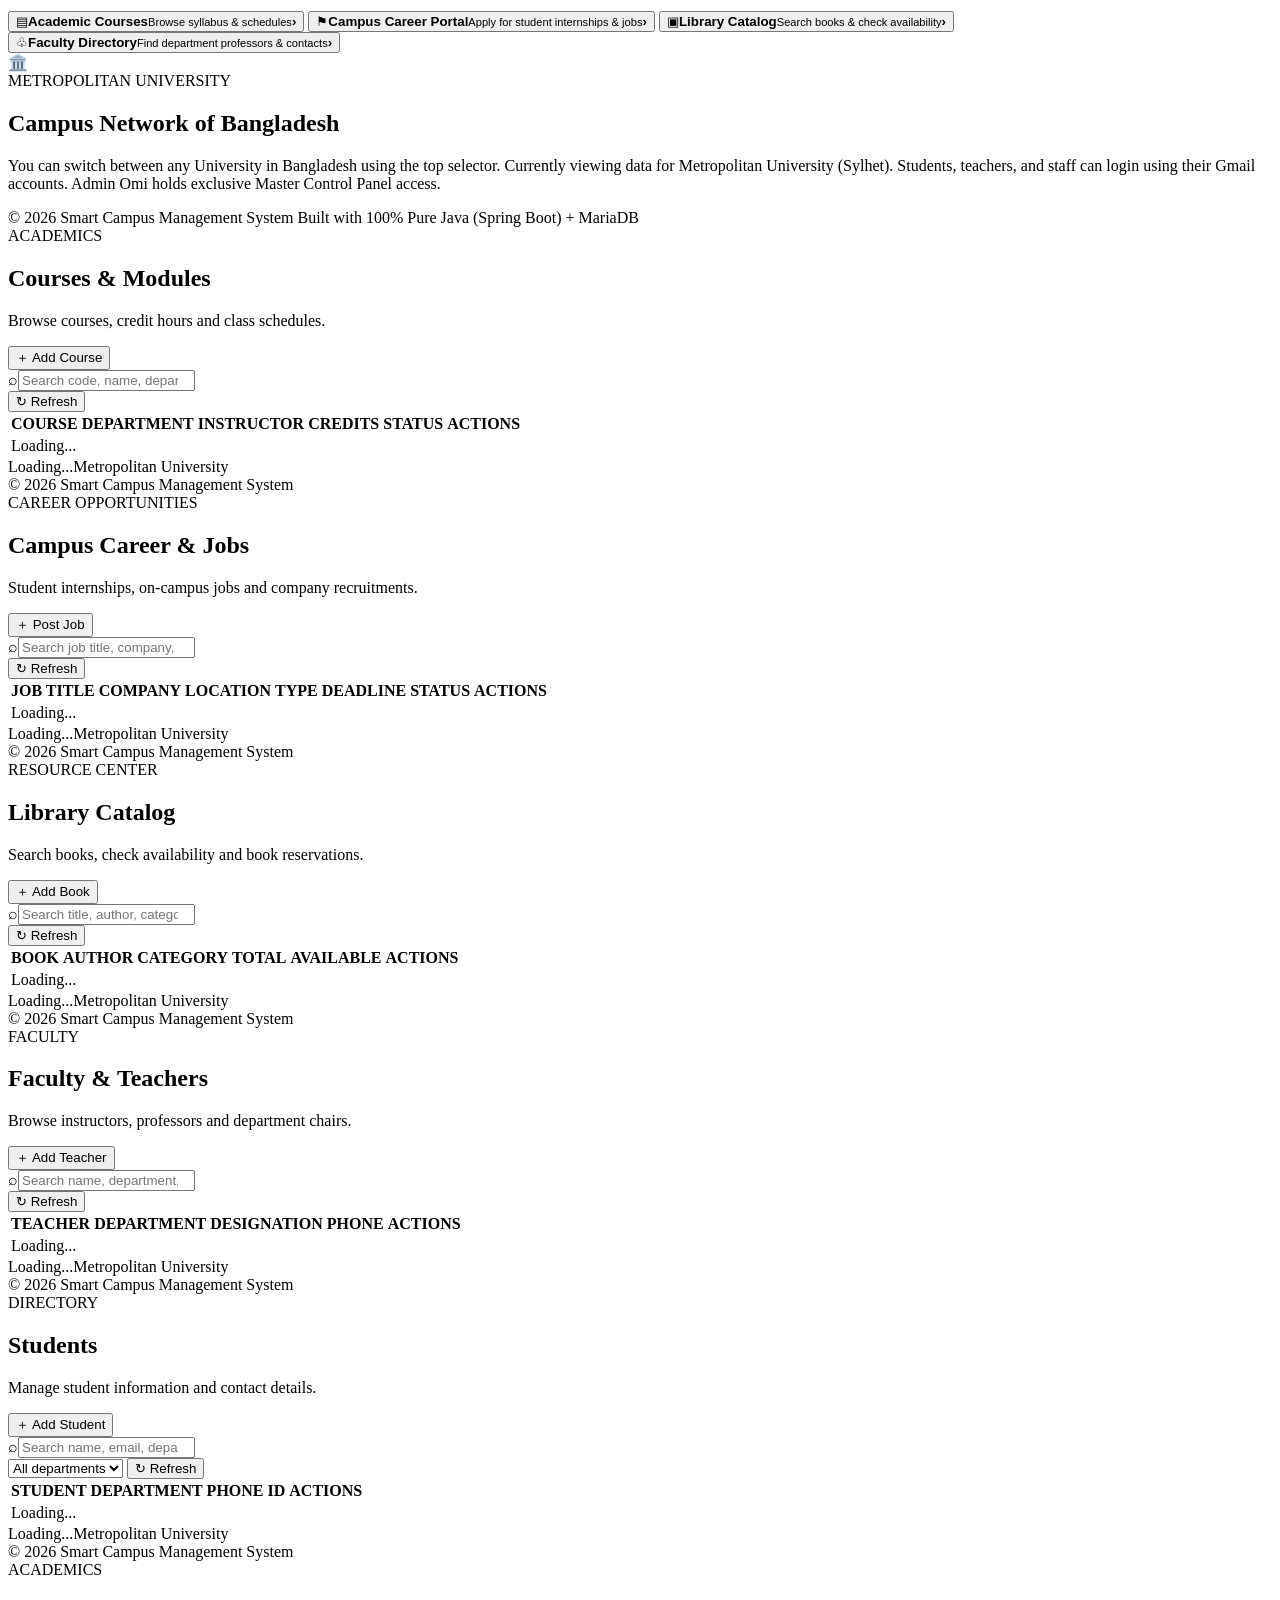
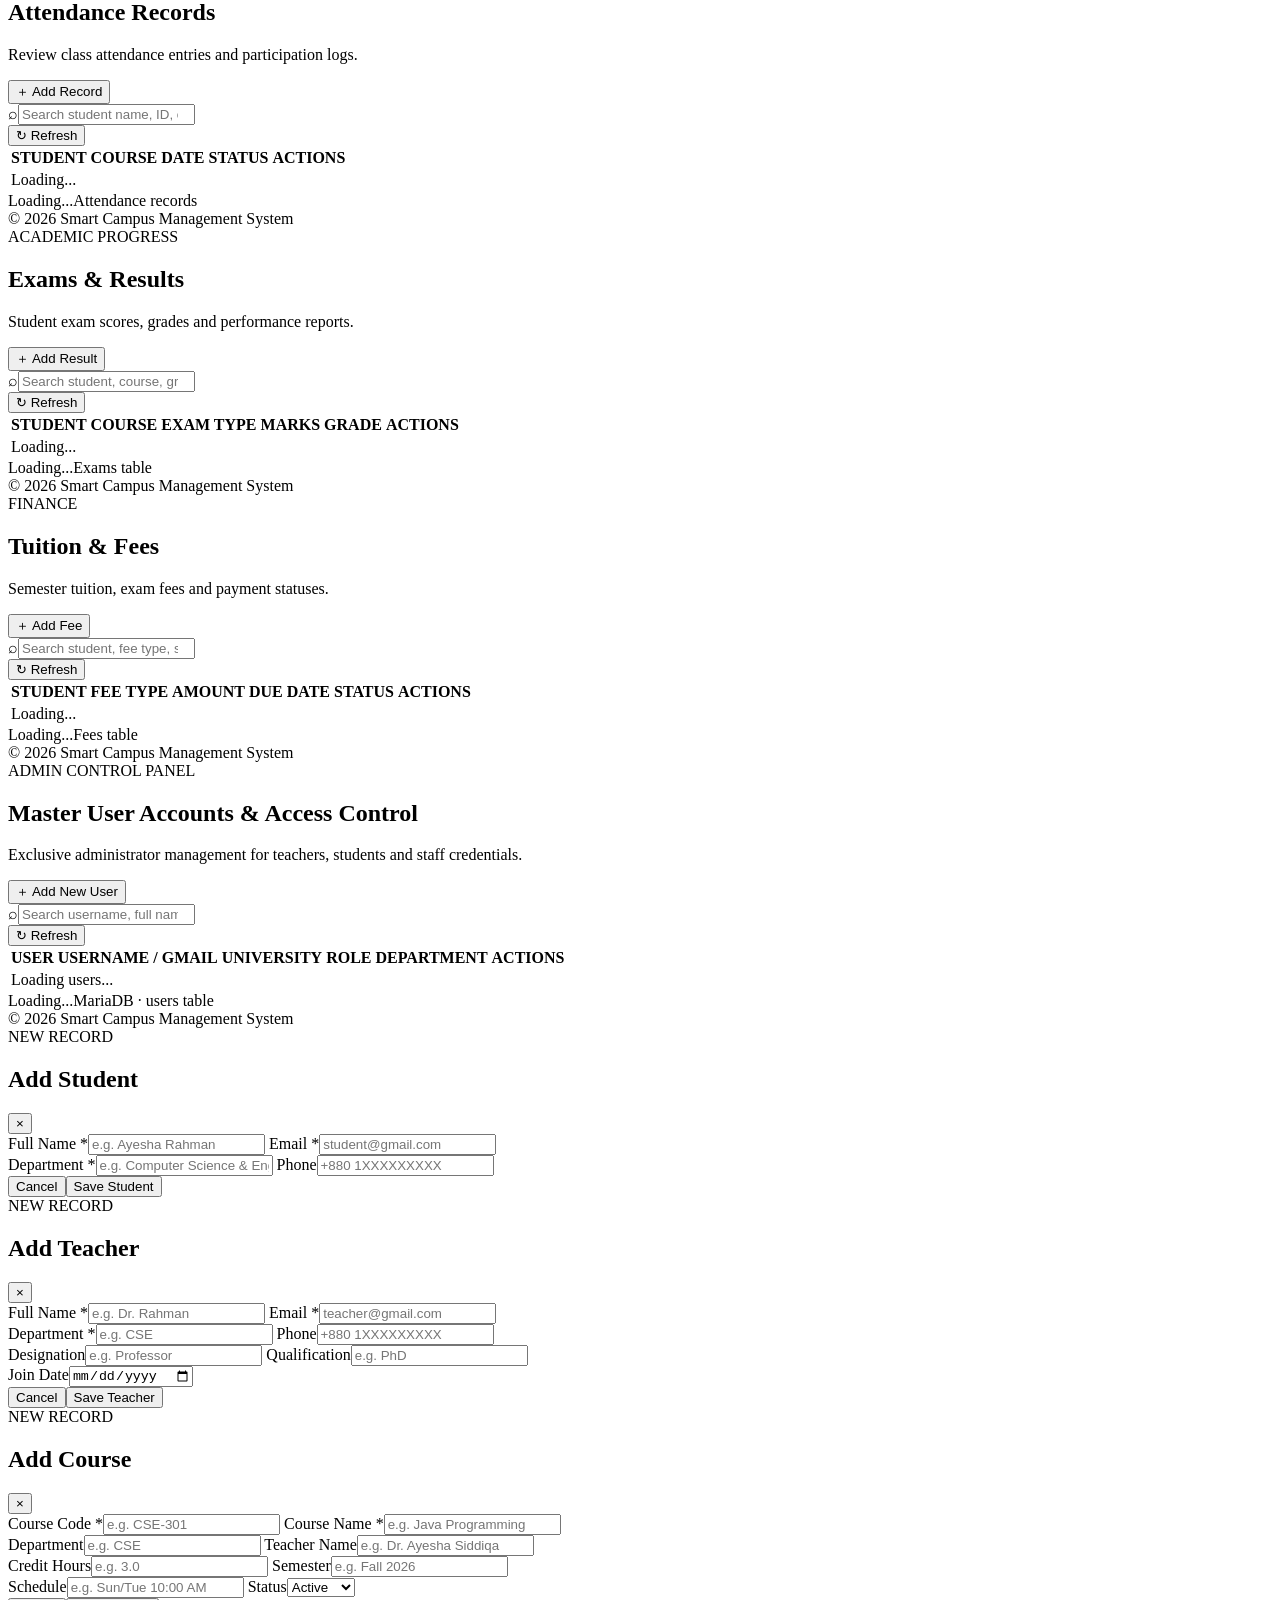
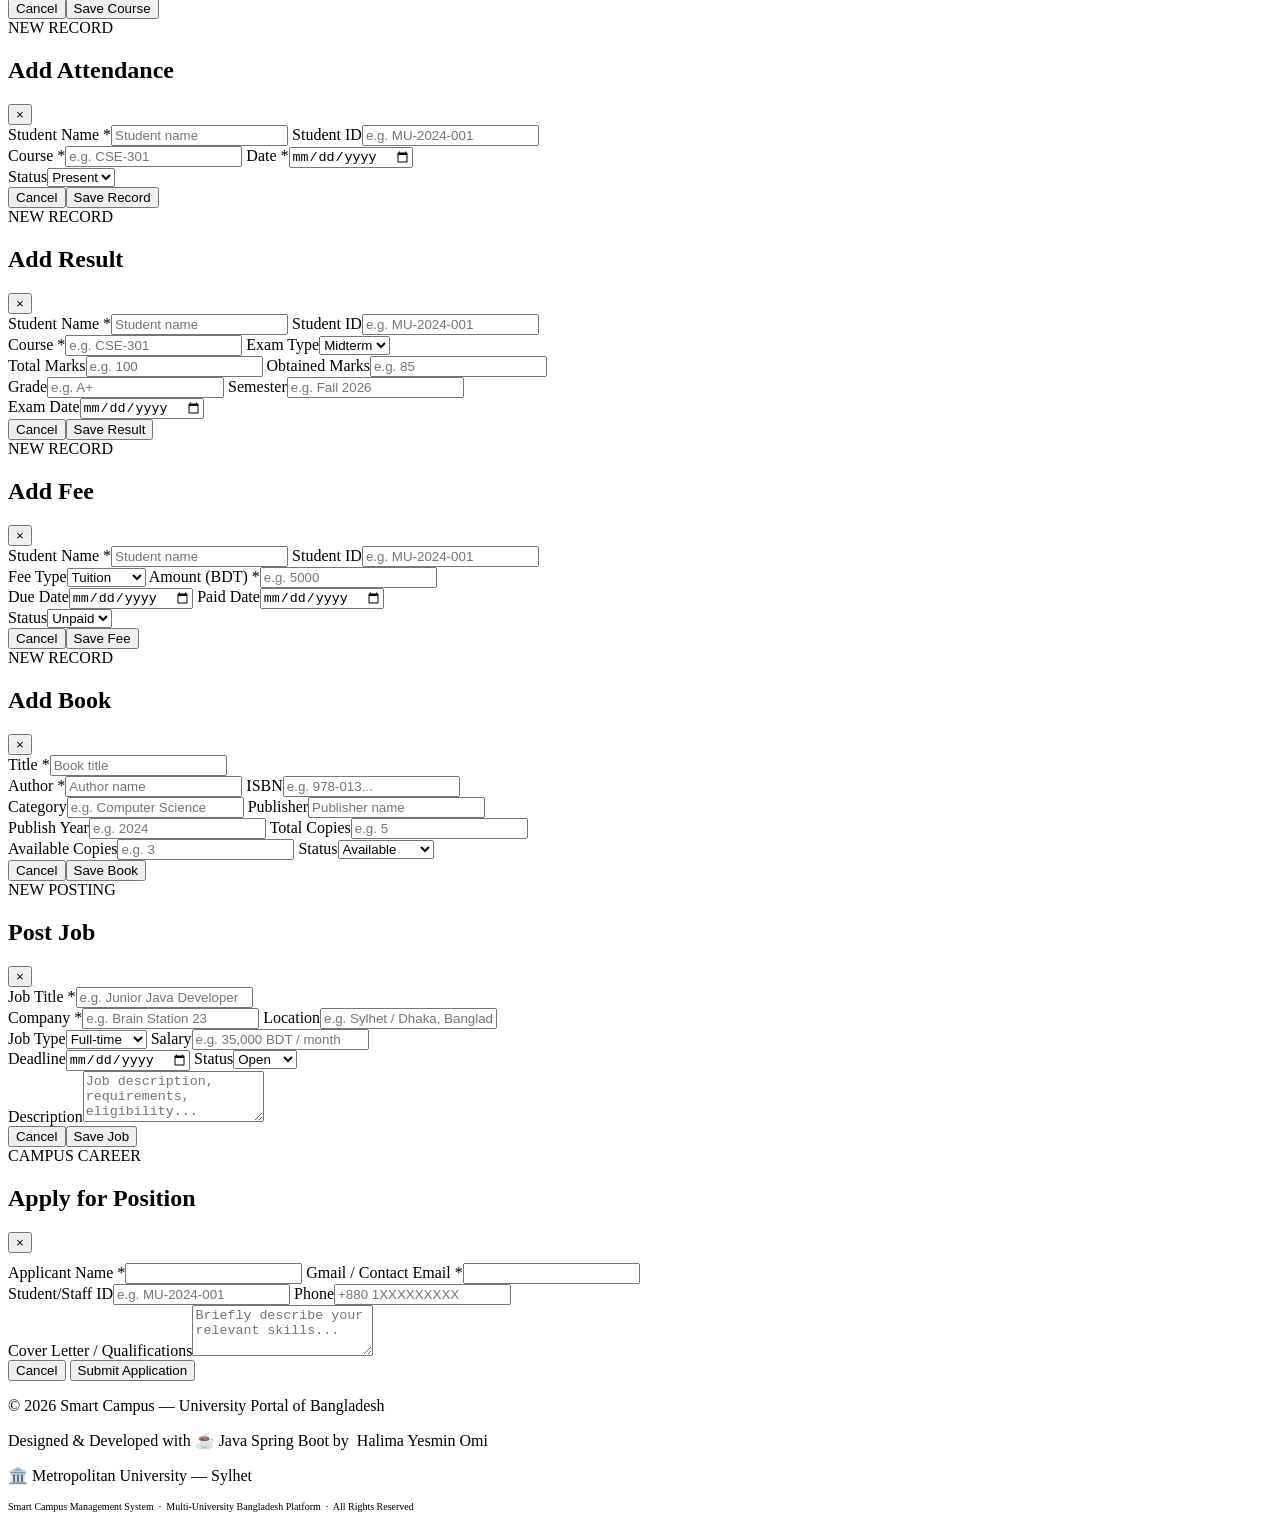
==== commit df4b648d: "feat: White and Orange mix theme with Day and Night mode toggle button" ====
--- a/src/main/resources/static/index.html
+++ b/src/main/resources/static/index.html
@@ -6,7 +6,7 @@
   <title>Smart Campus — University Portal of Bangladesh</title>
   <link rel="stylesheet" href="/css/style.css">
 </head>
-<body class="role-guest">
+<body class="role-guest mode-day">
 
   <!-- ================= GUEST VIEWER NOTICE BAR ================= -->
   <div class="guest-bar" id="guestBar">
@@ -214,6 +214,9 @@
         <div class="breadcrumb">Campus <span>/</span> <b id="crumb">Overview</b></div>
 
         <div class="top-actions">
+          <!-- Day / Night Mode Toggle -->
+          <button class="theme-toggle-btn" id="themeToggleBtn" onclick="toggleDayNightMode()" title="Toggle Day / Night Mode">☀️ Day</button>
+
           <span class="role-pill guest" id="topRolePill">Guest Viewer</span>
           <span class="system-status"><i></i> System online</span>
           
@@ -643,7 +646,7 @@
     <div class="modal">
       <div class="modal-head"><div><div class="eyebrow">CAMPUS CAREER</div><h2 id="applyJobTitle">Apply for Position</h2></div><button class="icon-button" onclick="modalState('applyJobModal', false)">×</button></div>
       <form id="applyJobForm" onsubmit="submitJobApplication(event)">
-        <p style="color:#a9bad5;font-size:12px;margin:0 0 10px;" id="applyJobDetails"></p>
+        <p style="color:var(--muted);font-size:12px;margin:0 0 10px;" id="applyJobDetails"></p>
         <label>Applicant Name <span>*</span><input id="applicantName" required></label>
         <label>Gmail / Contact Email <span>*</span><input id="applicantEmail" type="email" required></label>
         <div class="form-row">
@@ -672,7 +675,7 @@
     <p style="margin-top:6px;">
       <span class="uni-theme-badge" id="copyrightUniBadge">🏛️ Metropolitan University — Sylhet</span>
     </p>
-    <p style="margin-top:6px;font-size:10px;color:#3f5069;">
+    <p style="margin-top:6px;font-size:10px;color:var(--muted);">
       Smart Campus Management System &nbsp;·&nbsp; Multi-University Bangladesh Platform &nbsp;·&nbsp; All Rights Reserved
     </p>
   </footer>
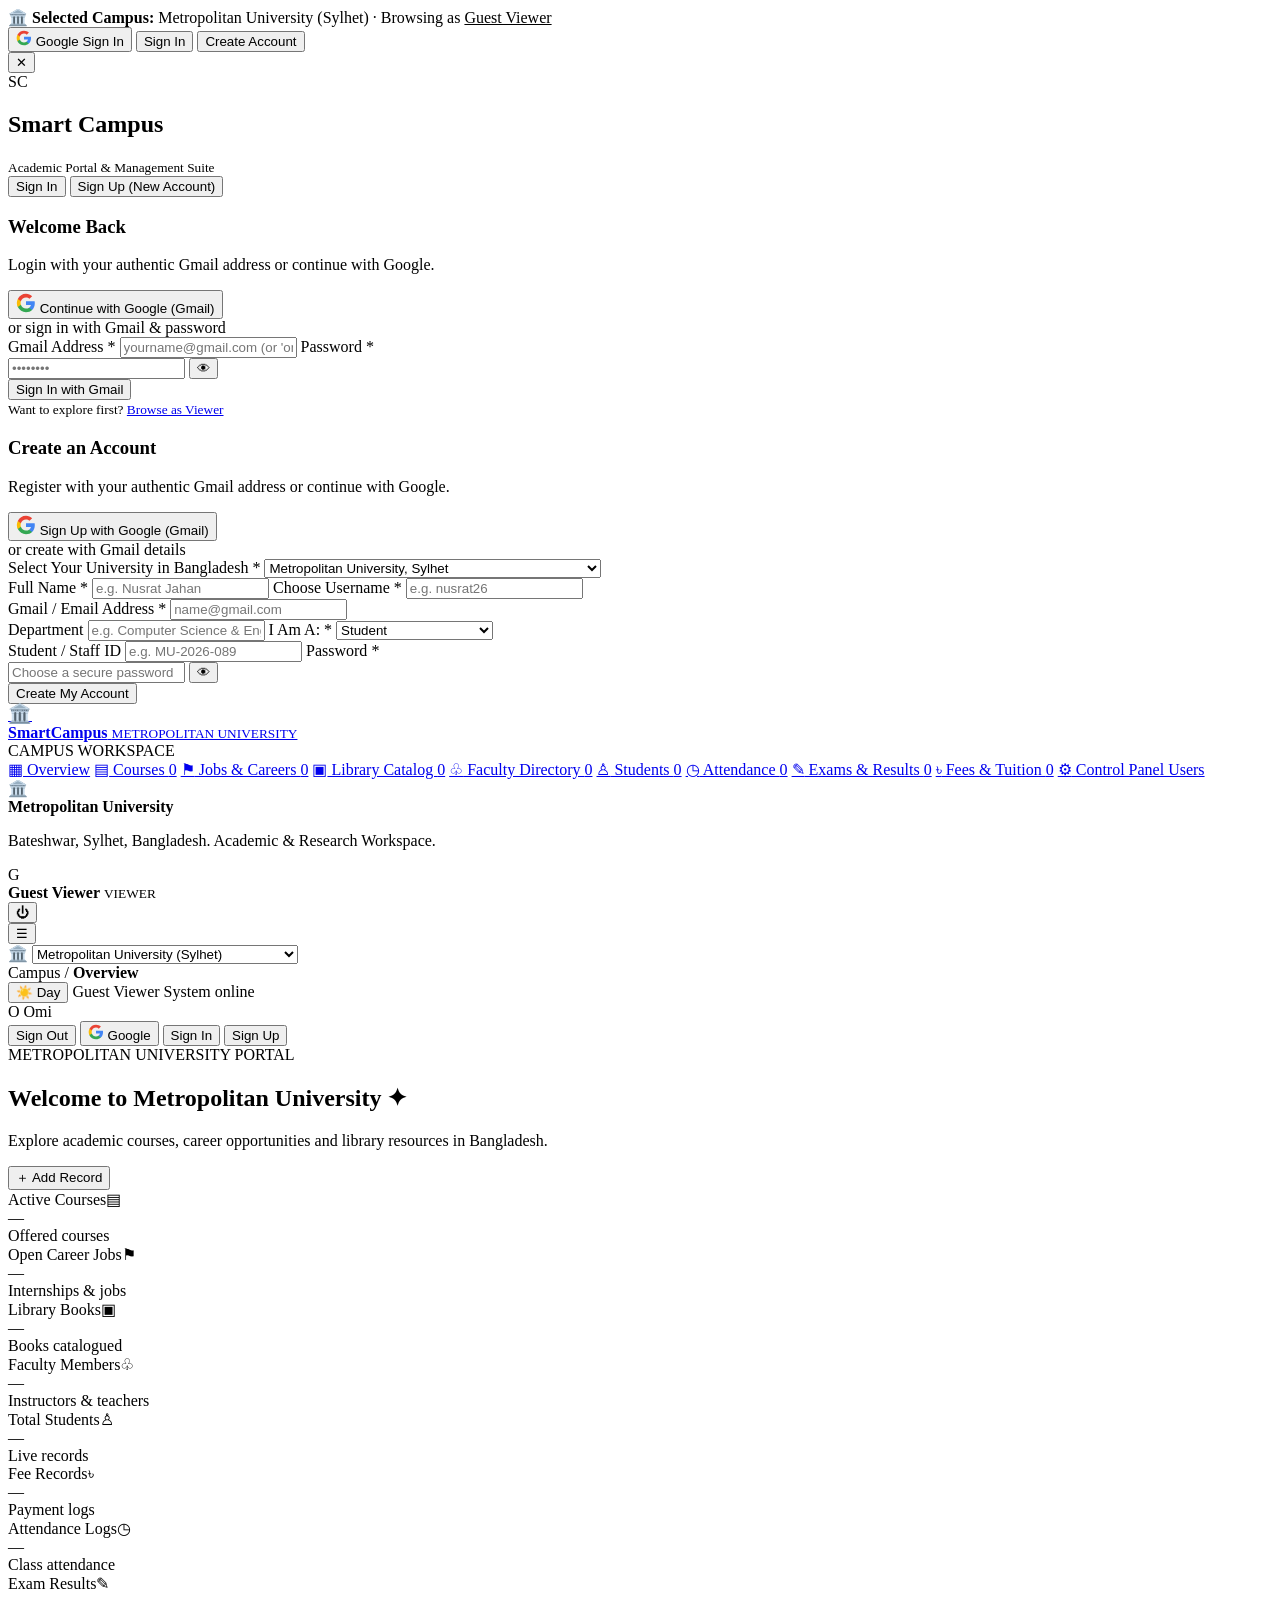
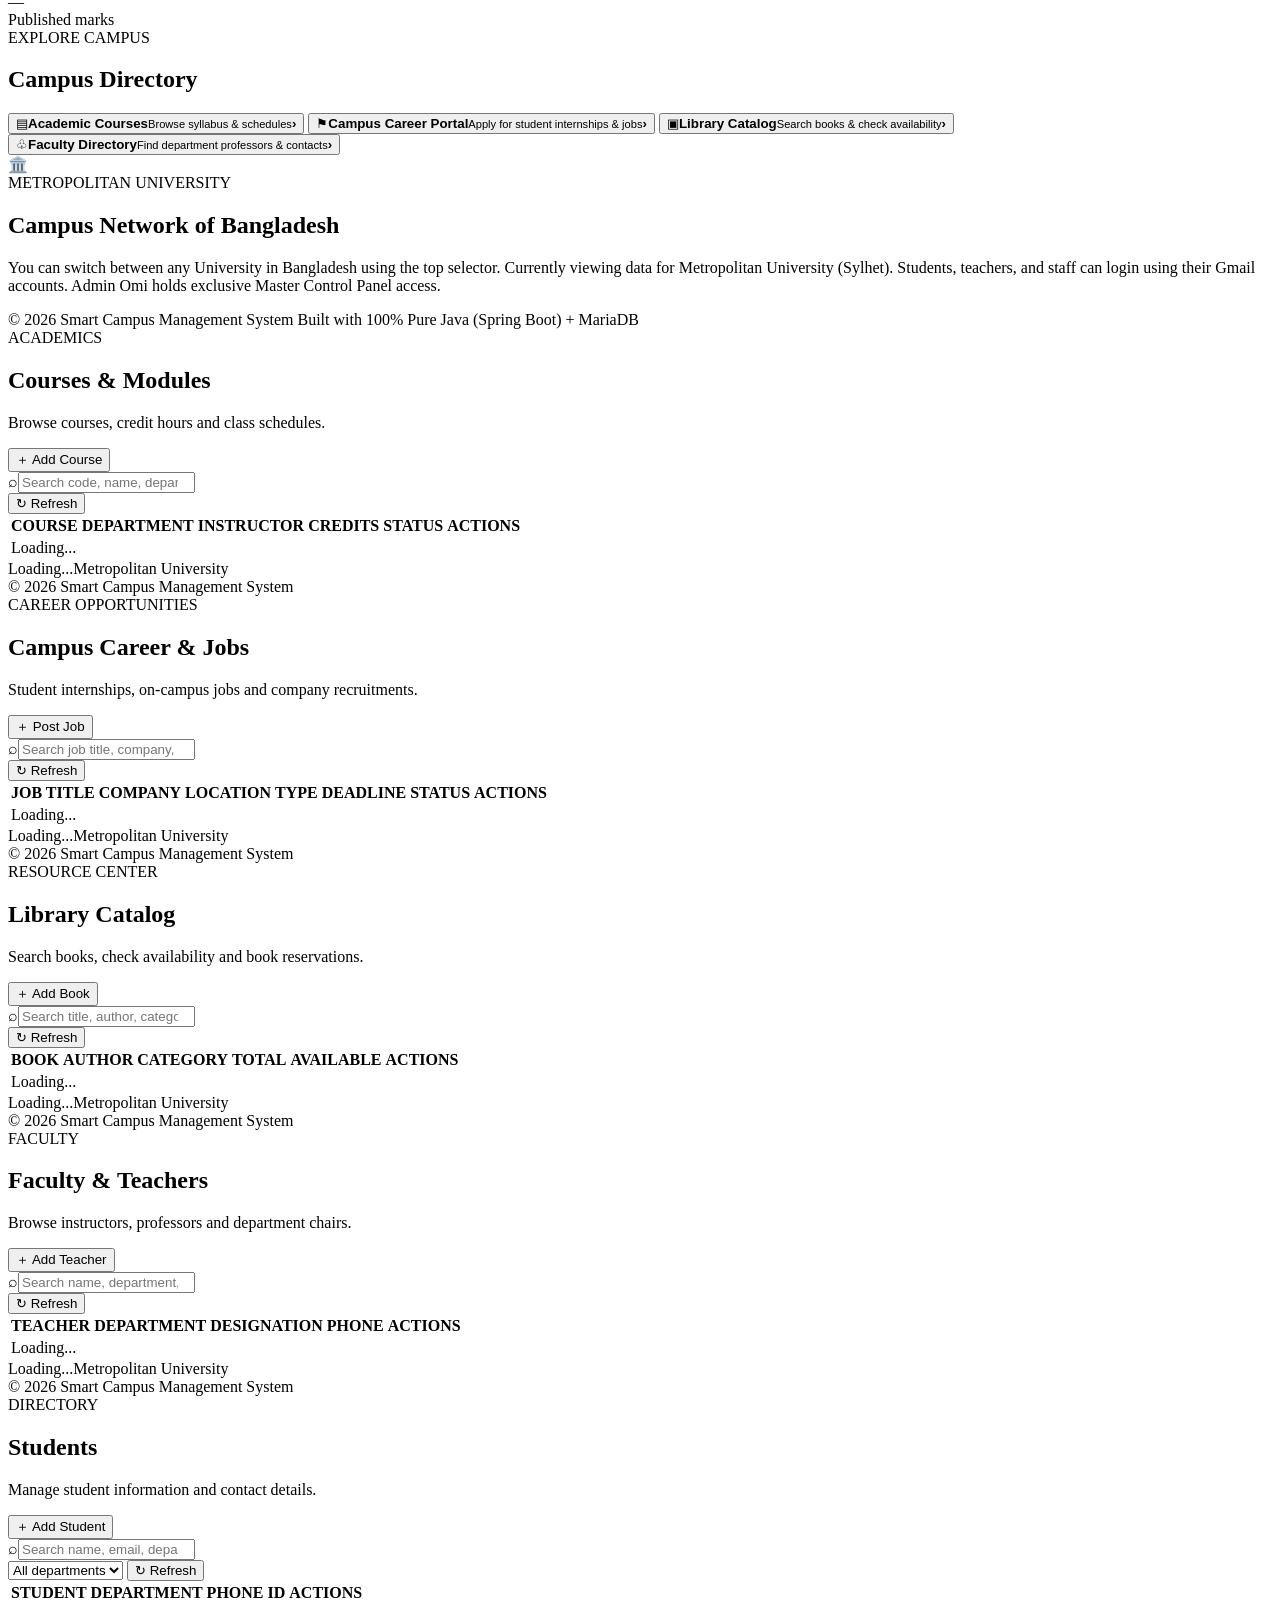
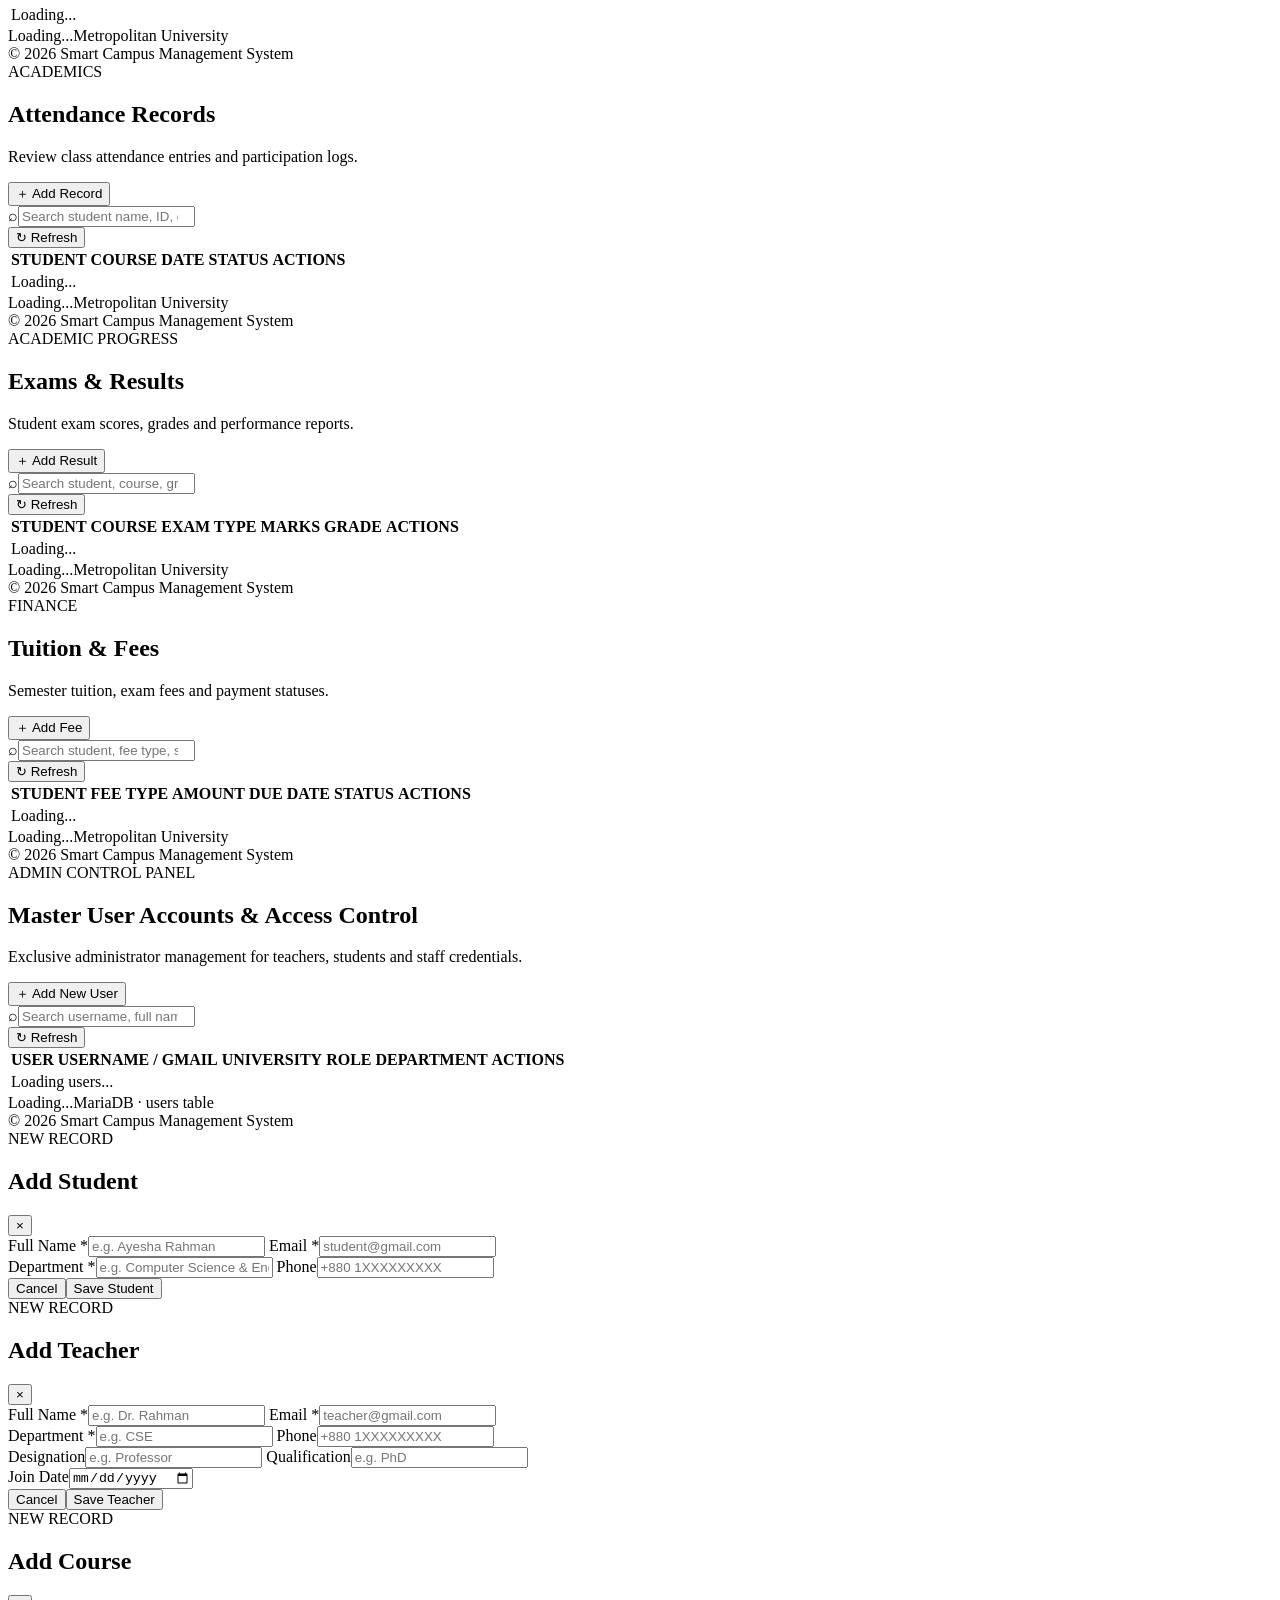
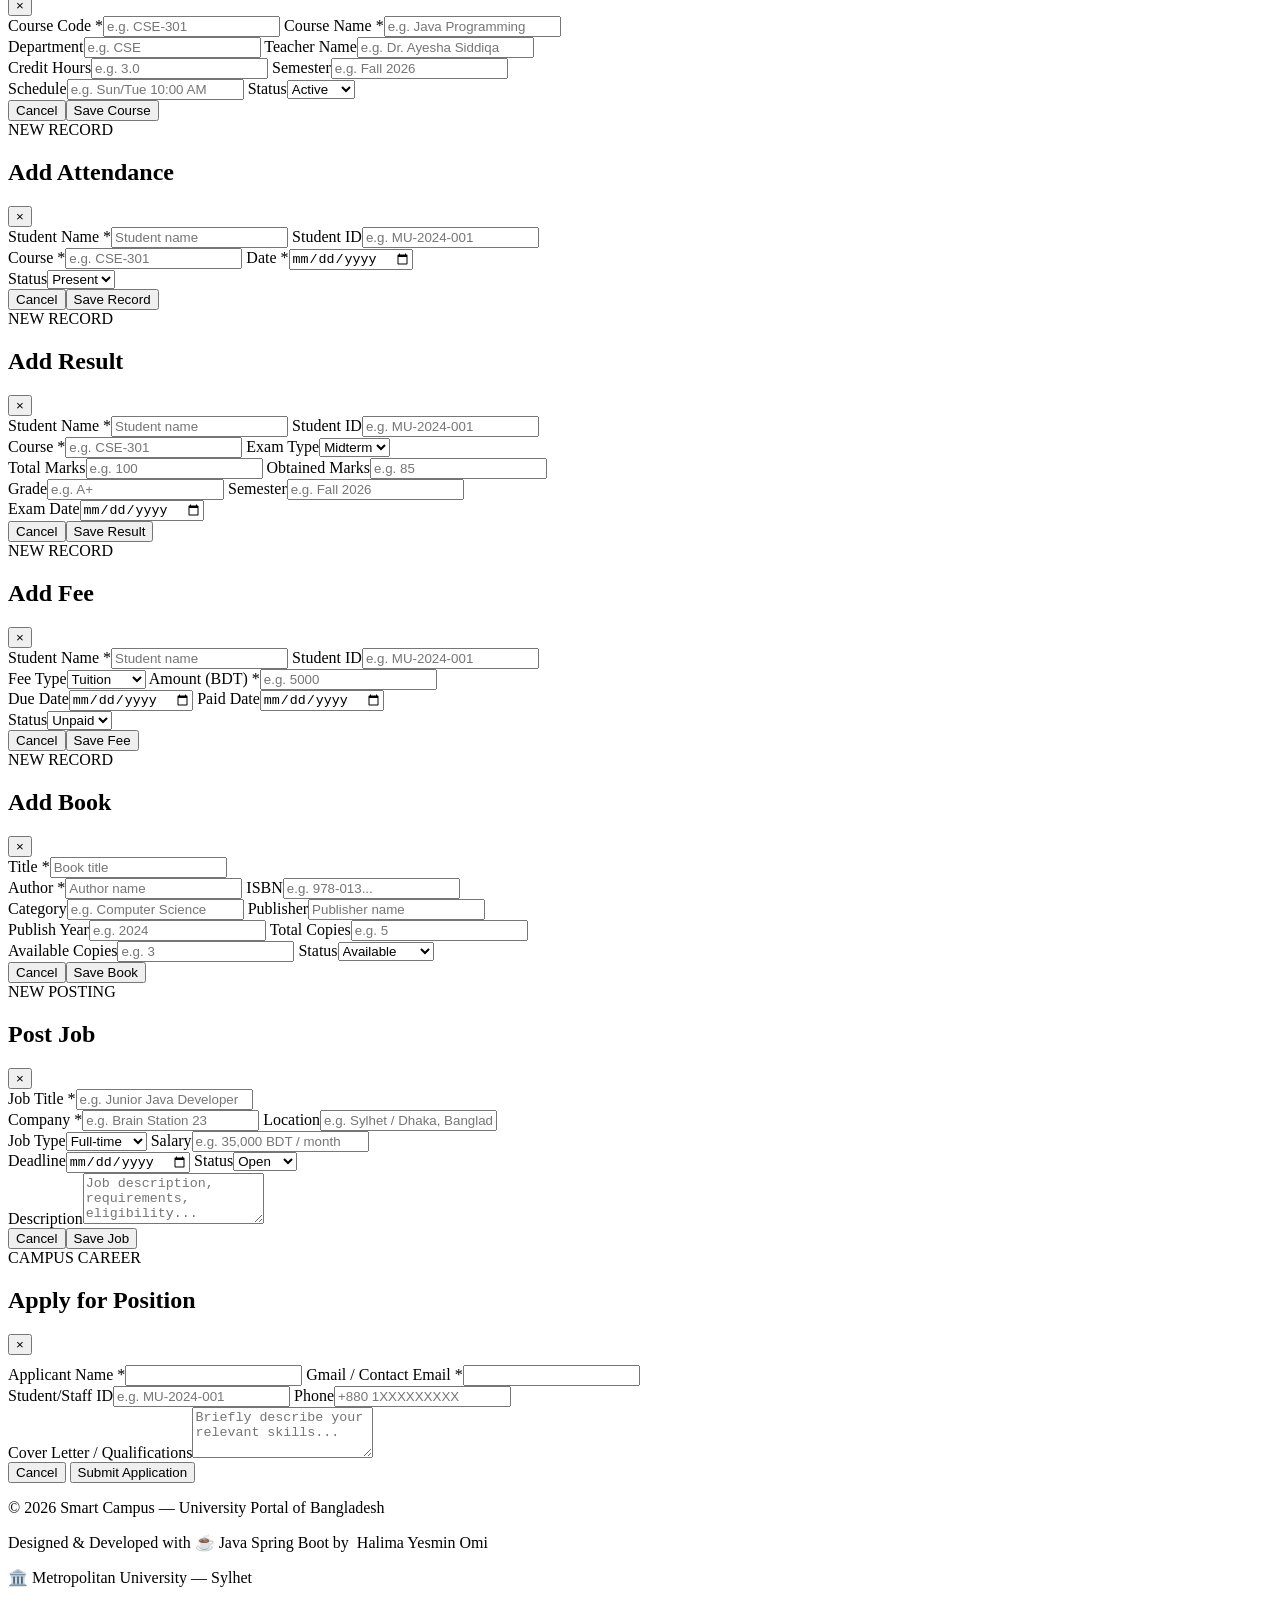
==== commit 7687b0bc: "feat: real Gmail authentication and Google Sign-In popup" ====
--- a/src/main/resources/static/index.html
+++ b/src/main/resources/static/index.html
@@ -13,6 +13,15 @@
     <div class="guest-bar-inner">
       <span>🏛️ <b>Selected Campus:</b> <span id="guestBarUni">Metropolitan University (Sylhet)</span> · Browsing as <u>Guest Viewer</u></span>
       <div class="guest-bar-actions">
+        <button class="btn btn-sm btn-google-top" onclick="openGoogleAuthPopup('login')" title="Sign in with real Gmail">
+          <svg viewBox="0 0 24 24" width="16" height="16">
+            <path fill="#4285F4" d="M22.56 12.25c0-.78-.07-1.53-.2-2.25H12v4.26h5.92c-.26 1.37-1.04 2.53-2.21 3.31v2.77h3.57c2.08-1.92 3.28-4.74 3.28-8.09z"/>
+            <path fill="#34A853" d="M12 23c2.97 0 5.46-.98 7.28-2.66l-3.57-2.77c-.98.66-2.23 1.06-3.71 1.06-2.86 0-5.29-1.93-6.16-4.53H2.18v2.84C3.99 20.53 7.7 23 12 23z"/>
+            <path fill="#FBBC05" d="M5.84 14.09c-.22-.66-.35-1.36-.35-2.09s.13-1.43.35-2.09V7.06H2.18C1.43 8.55 1 10.22 1 12s.43 3.45 1.18 4.94l2.85-2.22.81-.63z"/>
+            <path fill="#EA4335" d="M12 5.38c1.62 0 3.06.56 4.21 1.64l3.15-3.15C17.45 2.09 14.97 1 12 1 7.7 1 3.99 3.47 2.18 7.06l3.66 2.84c.87-2.6 3.3-4.52 6.16-4.52z"/>
+          </svg>
+          <span>Google Sign In</span>
+        </button>
         <button class="btn btn-sm btn-primary" onclick="openAuthModal('login')">Sign In</button>
         <button class="btn btn-sm btn-outline" onclick="openAuthModal('register')">Create Account</button>
       </div>
@@ -41,11 +50,26 @@
       <form id="loginForm" class="auth-form">
         <div class="auth-intro">
           <h3>Welcome Back</h3>
-          <p>Login with your Gmail address or username to enter.</p>
-        </div>
-
-        <label>Gmail or Username <span>*</span>
-          <input id="loginUsername" required placeholder="e.g. yourname@gmail.com or omi">
+          <p>Login with your authentic Gmail address or continue with Google.</p>
+        </div>
+
+        <!-- Google Fast Sign In Button -->
+        <button type="button" class="btn-google-auth" onclick="openGoogleAuthPopup('login')">
+          <svg class="google-icon" viewBox="0 0 24 24" width="20" height="20">
+            <path fill="#4285F4" d="M22.56 12.25c0-.78-.07-1.53-.2-2.25H12v4.26h5.92c-.26 1.37-1.04 2.53-2.21 3.31v2.77h3.57c2.08-1.92 3.28-4.74 3.28-8.09z"/>
+            <path fill="#34A853" d="M12 23c2.97 0 5.46-.98 7.28-2.66l-3.57-2.77c-.98.66-2.23 1.06-3.71 1.06-2.86 0-5.29-1.93-6.16-4.53H2.18v2.84C3.99 20.53 7.7 23 12 23z"/>
+            <path fill="#FBBC05" d="M5.84 14.09c-.22-.66-.35-1.36-.35-2.09s.13-1.43.35-2.09V7.06H2.18C1.43 8.55 1 10.22 1 12s.43 3.45 1.18 4.94l2.85-2.22.81-.63z"/>
+            <path fill="#EA4335" d="M12 5.38c1.62 0 3.06.56 4.21 1.64l3.15-3.15C17.45 2.09 14.97 1 12 1 7.7 1 3.99 3.47 2.18 7.06l3.66 2.84c.87-2.6 3.3-4.52 6.16-4.52z"/>
+          </svg>
+          <span>Continue with Google (Gmail)</span>
+        </button>
+
+        <div class="auth-divider">
+          <span>or sign in with Gmail &amp; password</span>
+        </div>
+
+        <label>Gmail Address <span>*</span>
+          <input id="loginUsername" required placeholder="yourname@gmail.com (or 'omi' for Admin)">
         </label>
 
         <label>Password <span>*</span>
@@ -56,7 +80,7 @@
         </label>
 
         <div class="form-error hidden" id="loginError"></div>
-        <button type="submit" class="btn btn-primary auth-submit" id="loginBtn">Sign In to Campus</button>
+        <button type="submit" class="btn btn-primary auth-submit" id="loginBtn">Sign In with Gmail</button>
 
         <div class="auth-footer-help">
           <small>Want to explore first? <a href="#" onclick="closeAuthModal(); return false;">Browse as Viewer</a></small>
@@ -67,7 +91,22 @@
       <form id="registerForm" class="auth-form hidden">
         <div class="auth-intro">
           <h3>Create an Account</h3>
-          <p>Select your University and register as Student, Faculty, or Staff.</p>
+          <p>Register with your authentic Gmail address or continue with Google.</p>
+        </div>
+
+        <!-- Google Fast Sign Up Button -->
+        <button type="button" class="btn-google-auth" onclick="openGoogleAuthPopup('register')">
+          <svg class="google-icon" viewBox="0 0 24 24" width="20" height="20">
+            <path fill="#4285F4" d="M22.56 12.25c0-.78-.07-1.53-.2-2.25H12v4.26h5.92c-.26 1.37-1.04 2.53-2.21 3.31v2.77h3.57c2.08-1.92 3.28-4.74 3.28-8.09z"/>
+            <path fill="#34A853" d="M12 23c2.97 0 5.46-.98 7.28-2.66l-3.57-2.77c-.98.66-2.23 1.06-3.71 1.06-2.86 0-5.29-1.93-6.16-4.53H2.18v2.84C3.99 20.53 7.7 23 12 23z"/>
+            <path fill="#FBBC05" d="M5.84 14.09c-.22-.66-.35-1.36-.35-2.09s.13-1.43.35-2.09V7.06H2.18C1.43 8.55 1 10.22 1 12s.43 3.45 1.18 4.94l2.85-2.22.81-.63z"/>
+            <path fill="#EA4335" d="M12 5.38c1.62 0 3.06.56 4.21 1.64l3.15-3.15C17.45 2.09 14.97 1 12 1 7.7 1 3.99 3.47 2.18 7.06l3.66 2.84c.87-2.6 3.3-4.52 6.16-4.52z"/>
+          </svg>
+          <span>Sign Up with Google (Gmail)</span>
+        </button>
+
+        <div class="auth-divider">
+          <span>or create with Gmail details</span>
         </div>
 
         <label>Select Your University in Bangladesh <span>*</span>
@@ -228,6 +267,15 @@
           <button class="btn btn-outline btn-sm logged-in-only" onclick="logout()">Sign Out</button>
 
           <!-- When Browsing as Guest -->
+          <button class="btn btn-sm btn-google-top guest-only" onclick="openGoogleAuthPopup('login')" title="Sign in with Google">
+            <svg viewBox="0 0 24 24" width="16" height="16">
+              <path fill="#4285F4" d="M22.56 12.25c0-.78-.07-1.53-.2-2.25H12v4.26h5.92c-.26 1.37-1.04 2.53-2.21 3.31v2.77h3.57c2.08-1.92 3.28-4.74 3.28-8.09z"/>
+              <path fill="#34A853" d="M12 23c2.97 0 5.46-.98 7.28-2.66l-3.57-2.77c-.98.66-2.23 1.06-3.71 1.06-2.86 0-5.29-1.93-6.16-4.53H2.18v2.84C3.99 20.53 7.7 23 12 23z"/>
+              <path fill="#FBBC05" d="M5.84 14.09c-.22-.66-.35-1.36-.35-2.09s.13-1.43.35-2.09V7.06H2.18C1.43 8.55 1 10.22 1 12s.43 3.45 1.18 4.94l2.85-2.22.81-.63z"/>
+              <path fill="#EA4335" d="M12 5.38c1.62 0 3.06.56 4.21 1.64l3.15-3.15C17.45 2.09 14.97 1 12 1 7.7 1 3.99 3.47 2.18 7.06l3.66 2.84c.87-2.6 3.3-4.52 6.16-4.52z"/>
+            </svg>
+            <span>Google</span>
+          </button>
           <button class="btn btn-primary btn-sm guest-only" onclick="openAuthModal('login')">Sign In</button>
           <button class="btn btn-outline btn-sm guest-only" onclick="openAuthModal('register')">Sign Up</button>
         </div>
@@ -373,7 +421,7 @@
       <!-- ===== ATTENDANCE PAGE ===== -->
       <section class="page-content hidden" id="attendancePage">
         <div class="page-heading">
-          <div><div class="eyebrow">ACADEMICS</div><h1>Attendance Records</h1><p>Review class attendance entries and participation logs.</p></div>
+          <div><div class="eyebrow">ACADEMICS</div><h1 id="attendancePageHeader">Attendance Records</h1><p>Review class attendance entries and participation logs.</p></div>
           <button class="btn btn-primary admin-only" id="addAttendanceBtn">＋ Add Record</button>
         </div>
         <section class="panel">
@@ -382,7 +430,7 @@
             <div class="tool-right"><button class="btn btn-outline" id="attendanceRefresh">↻ Refresh</button></div>
           </div>
           <div class="table-wrap"><table><thead><tr><th>STUDENT</th><th>COURSE</th><th>DATE</th><th>STATUS</th><th class="align-right">ACTIONS</th></tr></thead><tbody id="attendanceRows"><tr><td colspan="5" class="empty-cell">Loading...</td></tr></tbody></table></div>
-          <div class="table-footer"><span id="attendanceSummary">Loading...</span><span>Attendance records</span></div>
+          <div class="table-footer"><span id="attendanceSummary">Loading...</span><span id="attendanceTableUniNotice">Metropolitan University</span></div>
         </section>
         <footer>© 2026 Smart Campus Management System</footer>
       </section>
@@ -390,7 +438,7 @@
       <!-- ===== EXAMS PAGE ===== -->
       <section class="page-content hidden" id="examsPage">
         <div class="page-heading">
-          <div><div class="eyebrow">ACADEMIC PROGRESS</div><h1>Exams &amp; Results</h1><p>Student exam scores, grades and performance reports.</p></div>
+          <div><div class="eyebrow">ACADEMIC PROGRESS</div><h1 id="examsPageHeader">Exams &amp; Results</h1><p>Student exam scores, grades and performance reports.</p></div>
           <button class="btn btn-primary admin-only" id="addExamBtn">＋ Add Result</button>
         </div>
         <section class="panel">
@@ -399,7 +447,7 @@
             <div class="tool-right"><button class="btn btn-outline" id="examRefresh">↻ Refresh</button></div>
           </div>
           <div class="table-wrap"><table><thead><tr><th>STUDENT</th><th>COURSE</th><th>EXAM TYPE</th><th>MARKS</th><th>GRADE</th><th class="align-right">ACTIONS</th></tr></thead><tbody id="examRows"><tr><td colspan="6" class="empty-cell">Loading...</td></tr></tbody></table></div>
-          <div class="table-footer"><span id="examSummary">Loading...</span><span>Exams table</span></div>
+          <div class="table-footer"><span id="examSummary">Loading...</span><span id="examsTableUniNotice">Metropolitan University</span></div>
         </section>
         <footer>© 2026 Smart Campus Management System</footer>
       </section>
@@ -407,7 +455,7 @@
       <!-- ===== FEES PAGE ===== -->
       <section class="page-content hidden" id="feesPage">
         <div class="page-heading">
-          <div><div class="eyebrow">FINANCE</div><h1>Tuition &amp; Fees</h1><p>Semester tuition, exam fees and payment statuses.</p></div>
+          <div><div class="eyebrow">FINANCE</div><h1 id="feesPageHeader">Tuition &amp; Fees</h1><p>Semester tuition, exam fees and payment statuses.</p></div>
           <button class="btn btn-primary admin-only" id="addFeeBtn">＋ Add Fee</button>
         </div>
         <section class="panel">
@@ -416,7 +464,7 @@
             <div class="tool-right"><button class="btn btn-outline" id="feeRefresh">↻ Refresh</button></div>
           </div>
           <div class="table-wrap"><table><thead><tr><th>STUDENT</th><th>FEE TYPE</th><th>AMOUNT</th><th>DUE DATE</th><th>STATUS</th><th class="align-right">ACTIONS</th></tr></thead><tbody id="feeRows"><tr><td colspan="6" class="empty-cell">Loading...</td></tr></tbody></table></div>
-          <div class="table-footer"><span id="feeSummary">Loading...</span><span>Fees table</span></div>
+          <div class="table-footer"><span id="feeSummary">Loading...</span><span id="feesTableUniNotice">Metropolitan University</span></div>
         </section>
         <footer>© 2026 Smart Campus Management System</footer>
       </section>
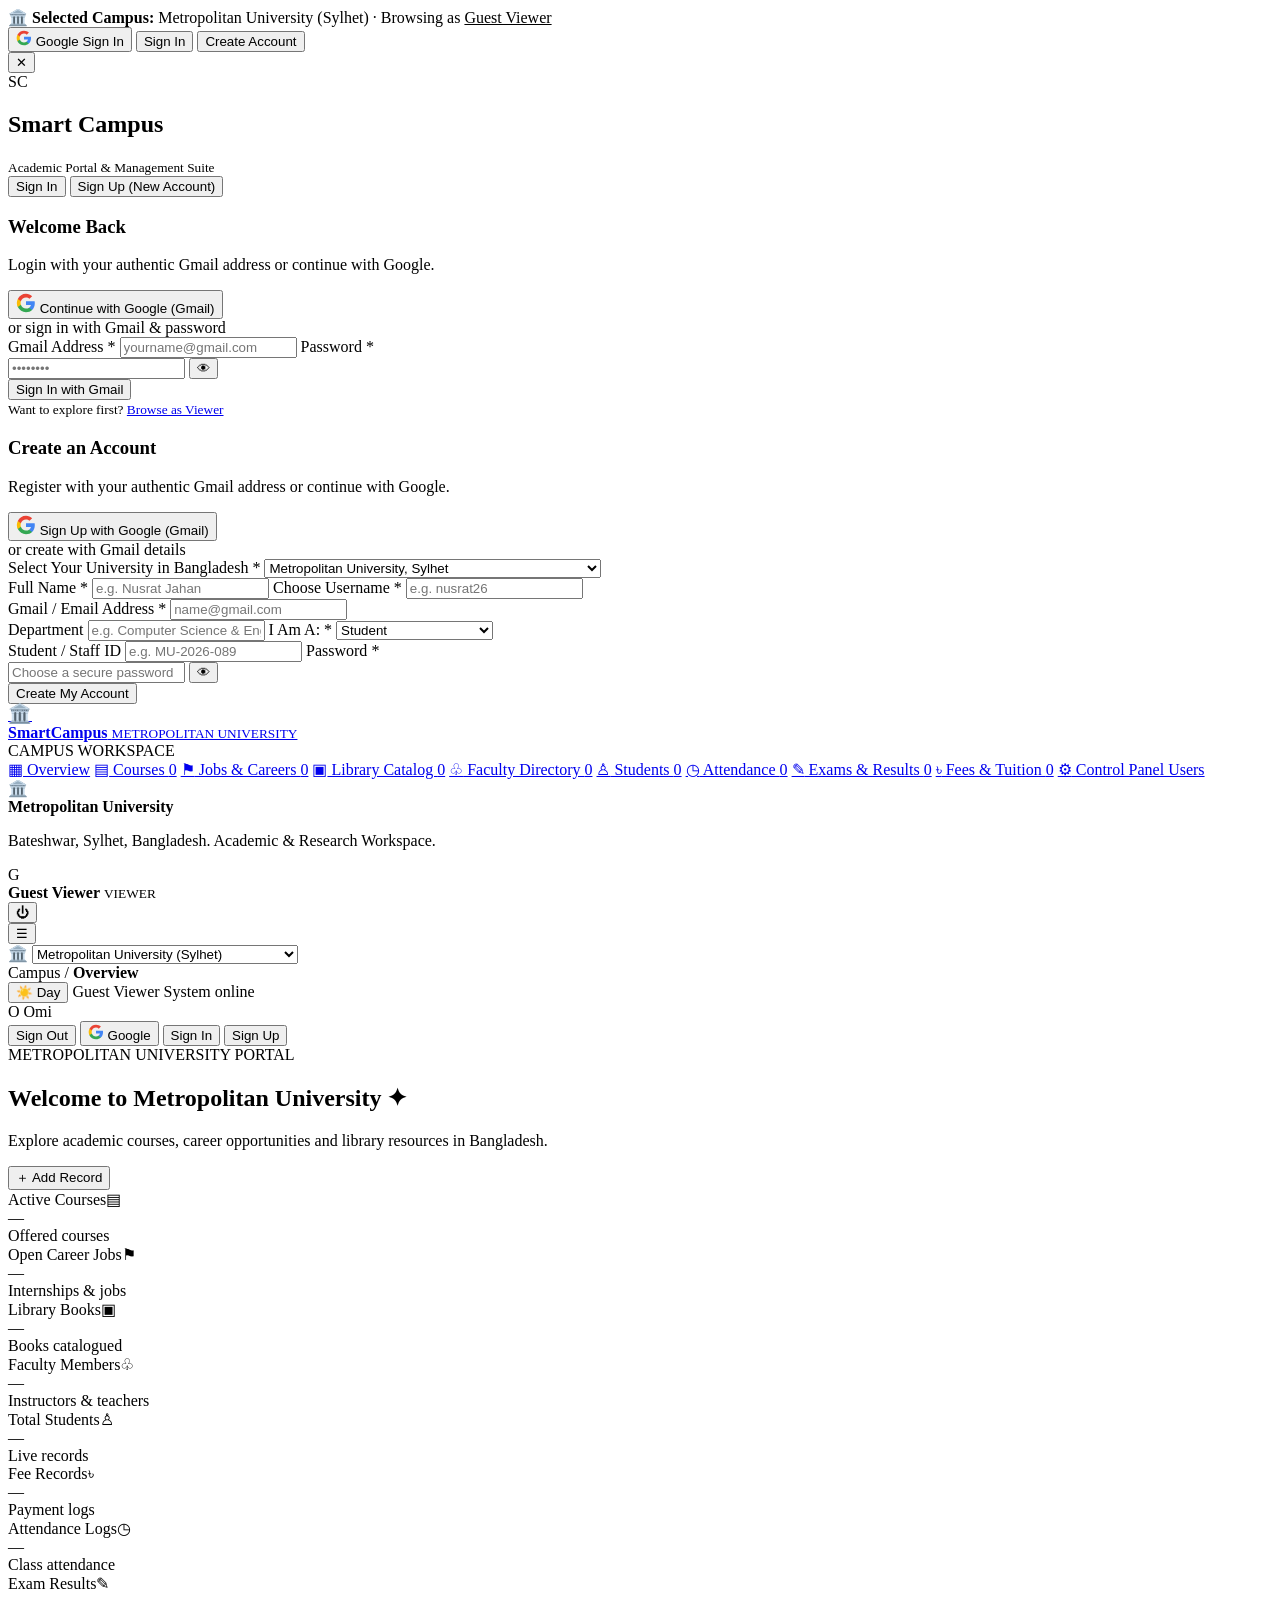
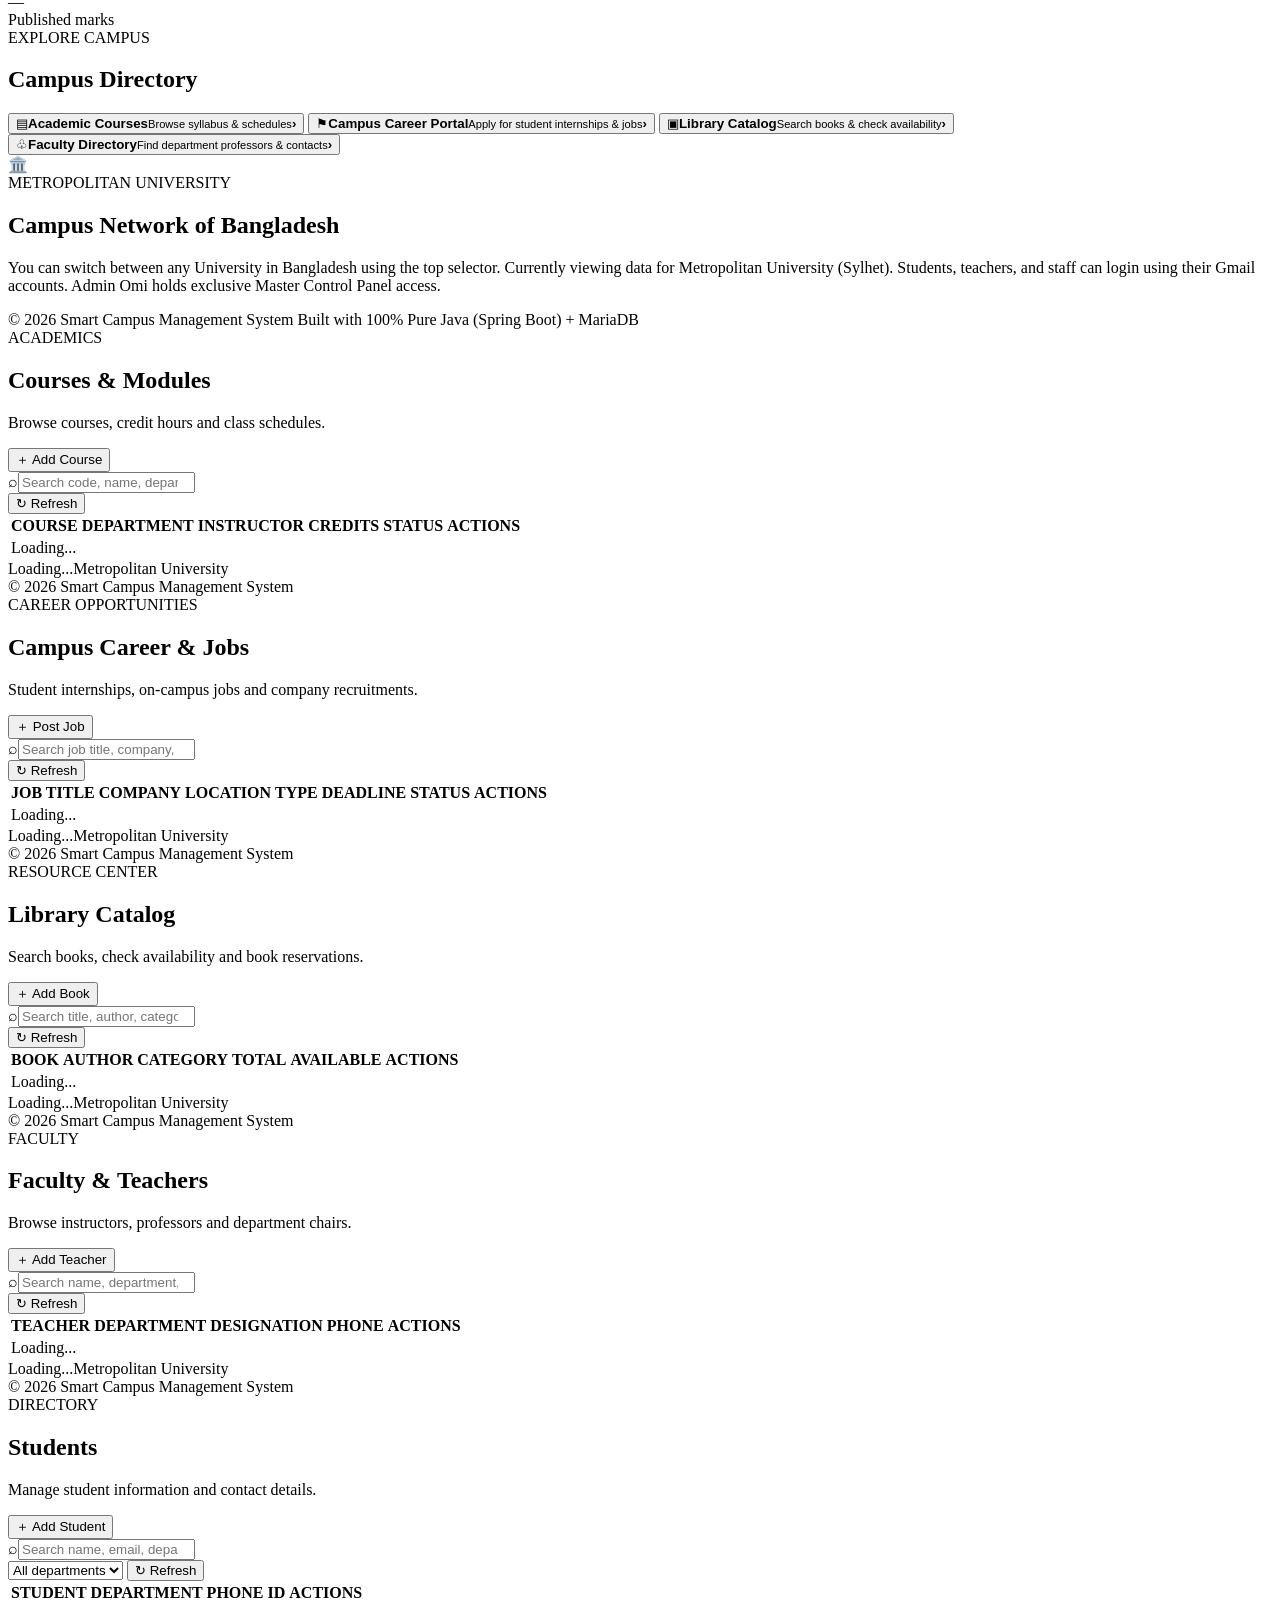
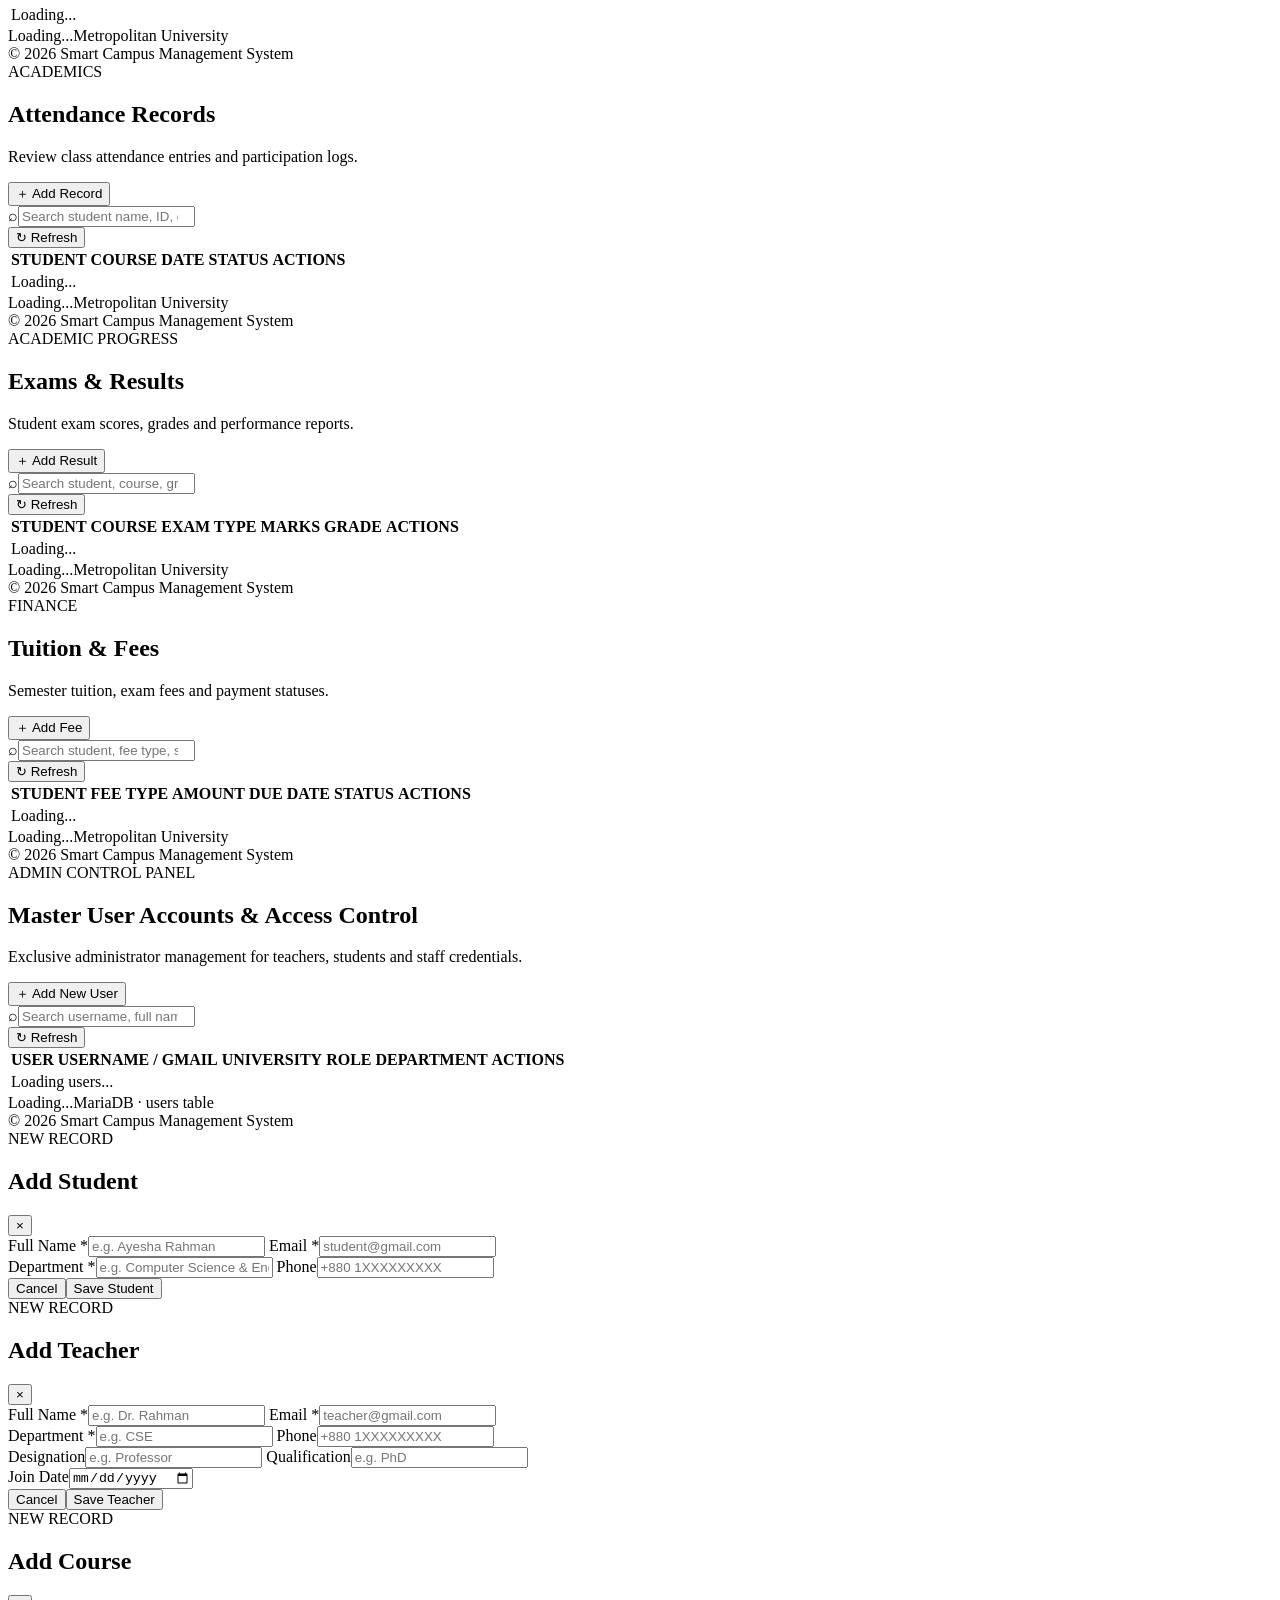
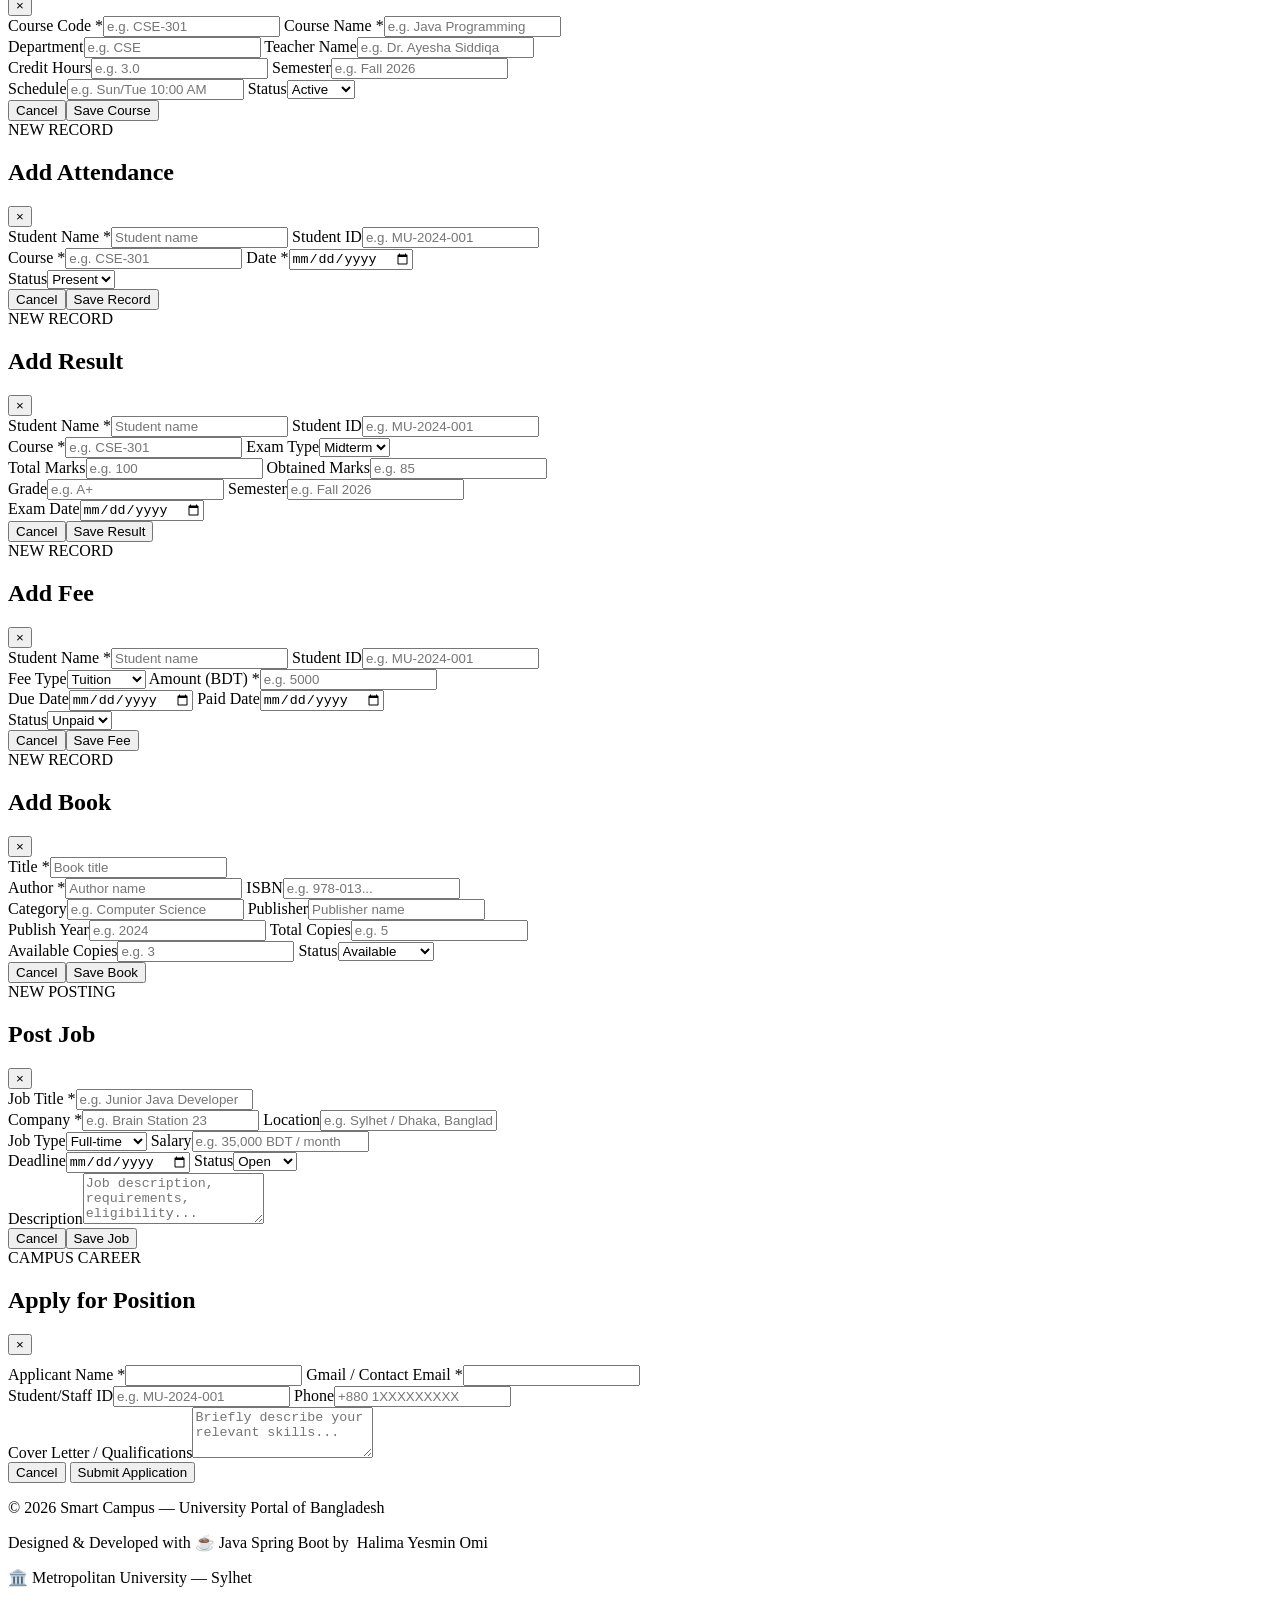
==== commit 1e42d031: "fix: remove public account suggestions, enforce private personal Gmail and password security" ====
--- a/src/main/resources/static/index.html
+++ b/src/main/resources/static/index.html
@@ -69,7 +69,7 @@
         </div>
 
         <label>Gmail Address <span>*</span>
-          <input id="loginUsername" required placeholder="yourname@gmail.com (or 'omi' for Admin)">
+          <input id="loginUsername" required placeholder="yourname@gmail.com">
         </label>
 
         <label>Password <span>*</span>
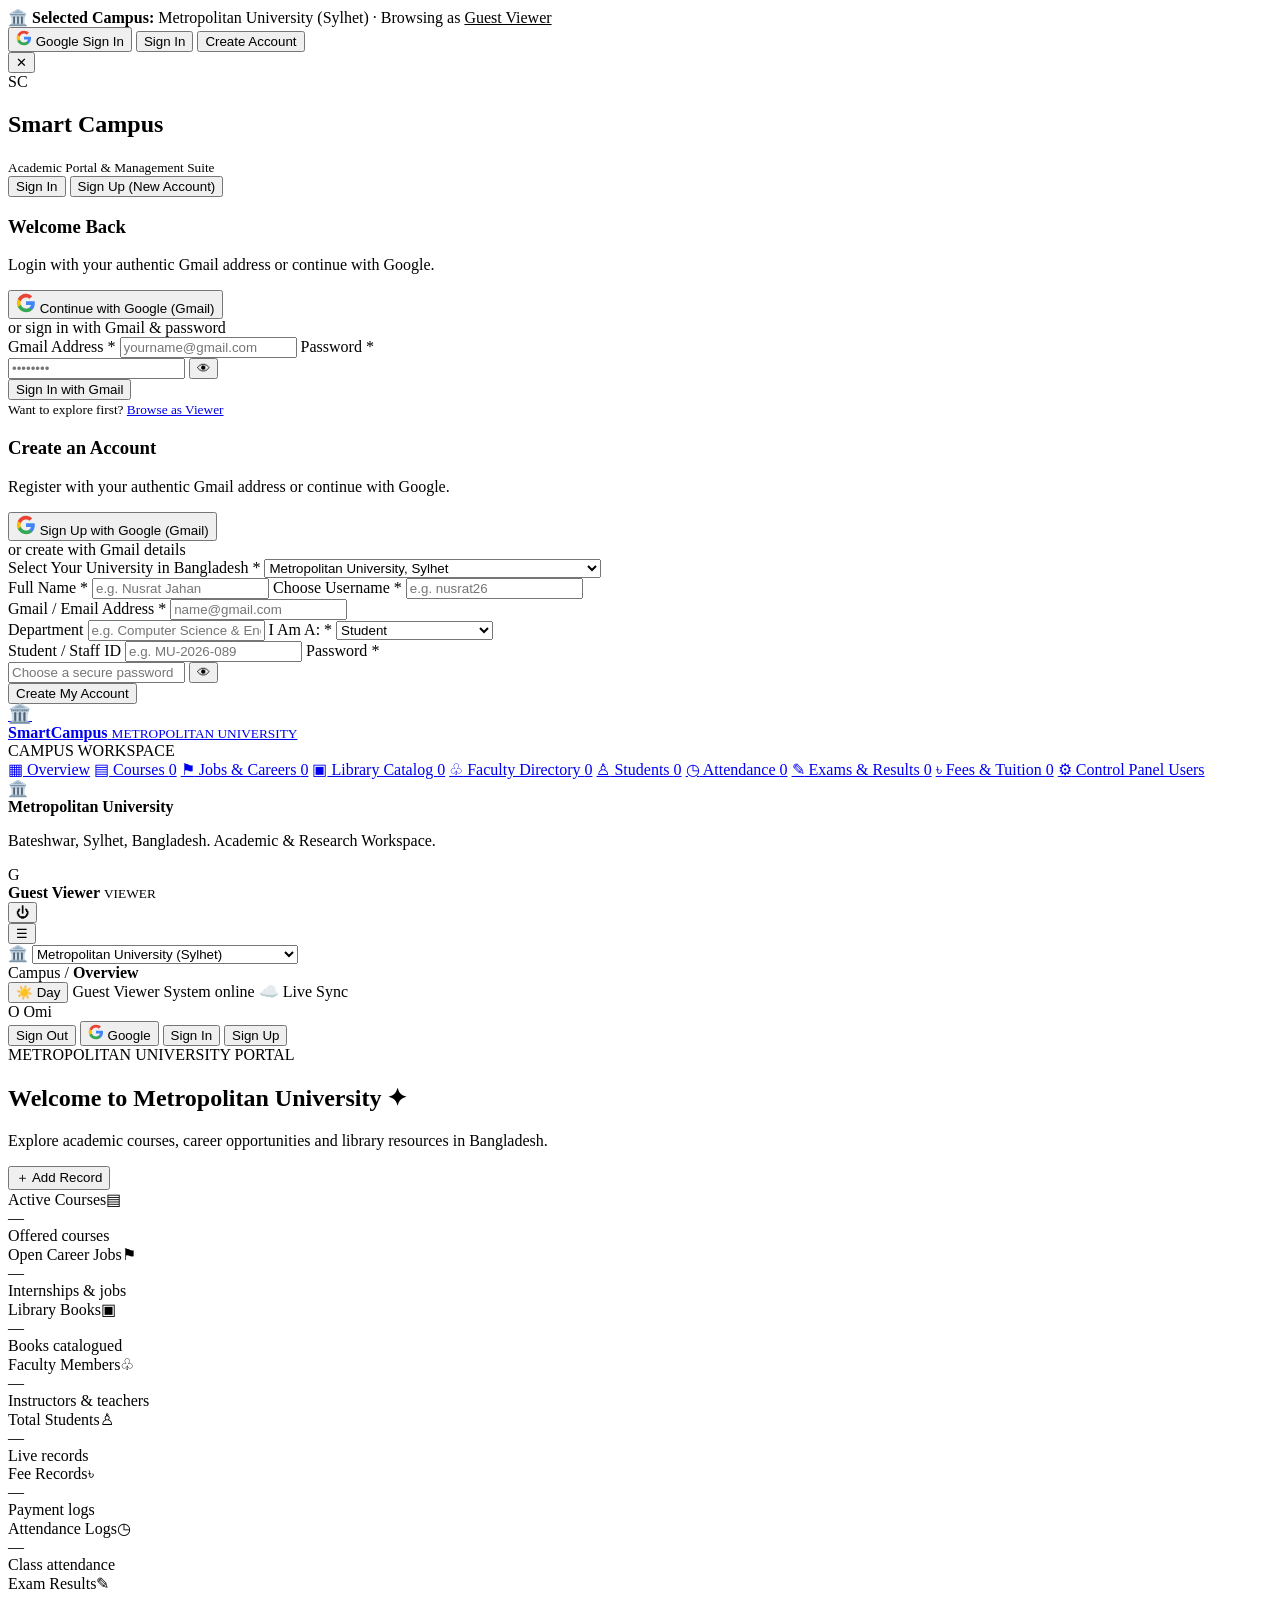
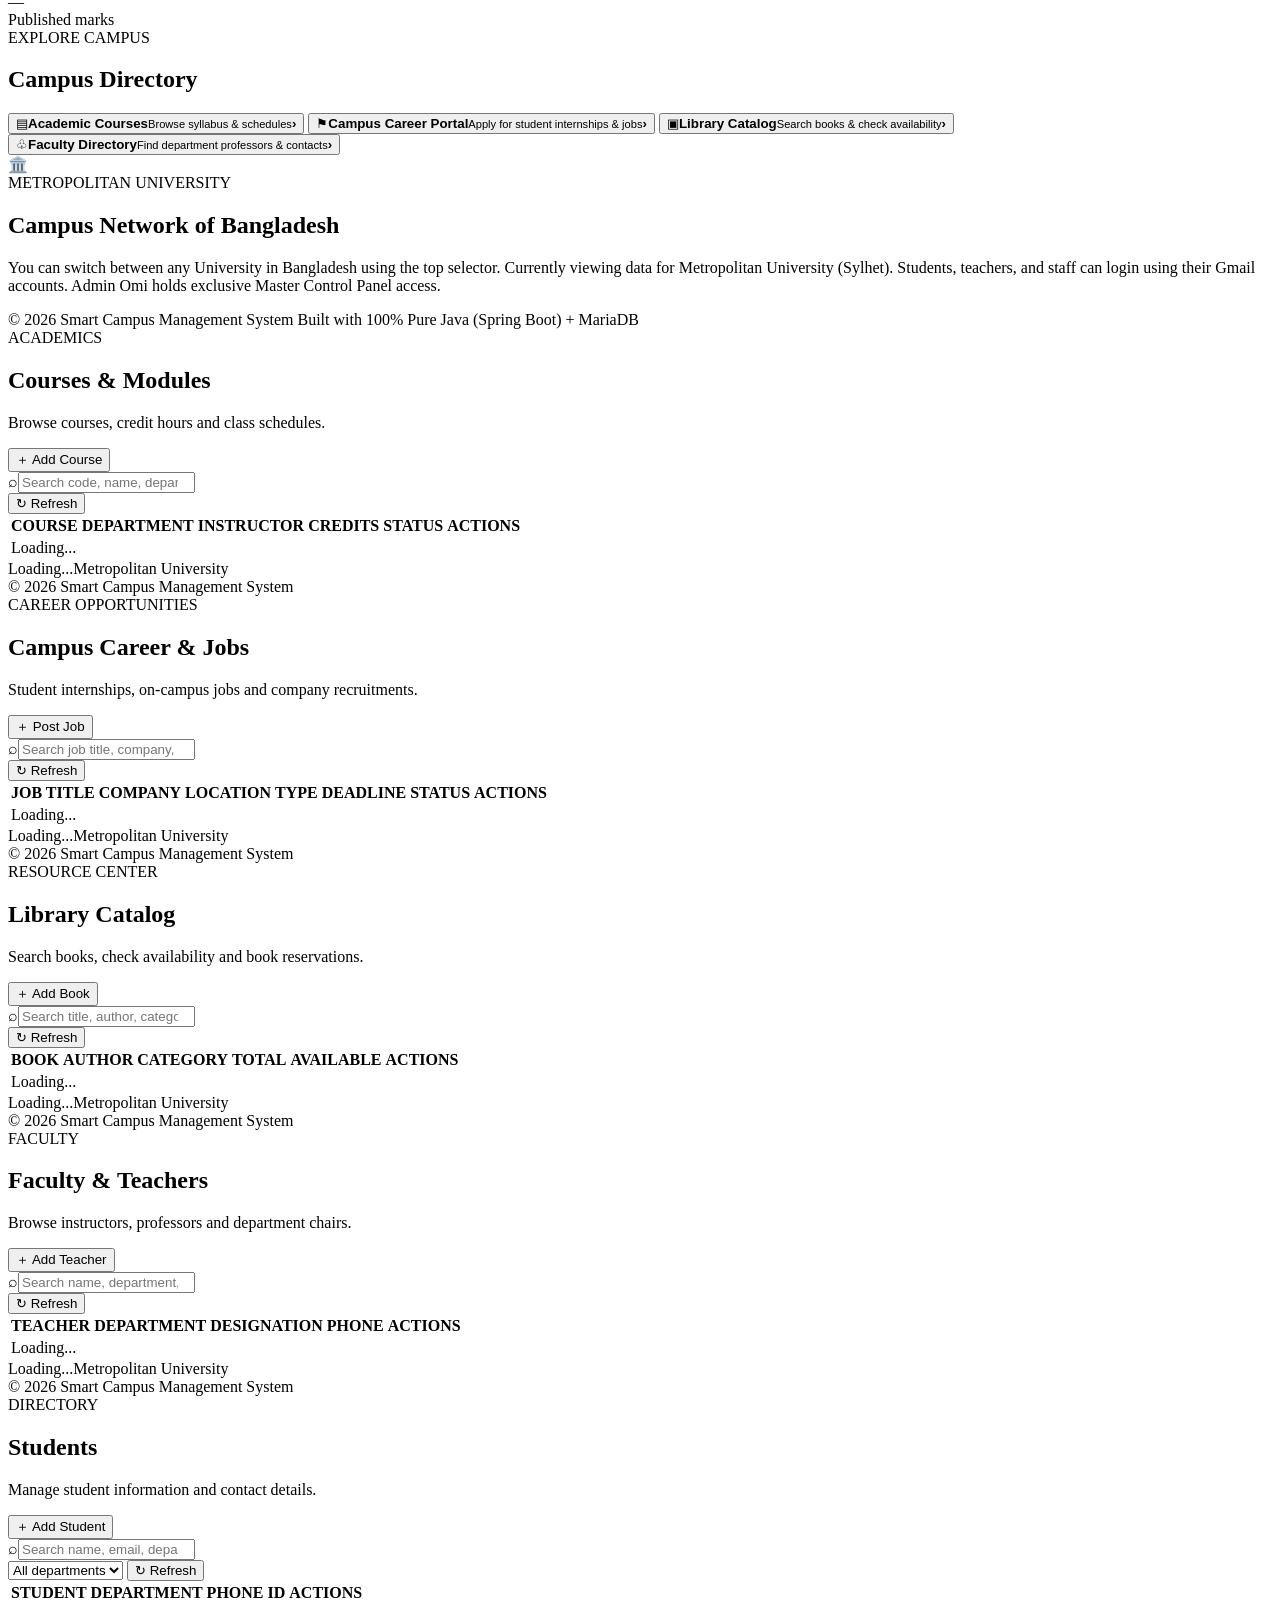
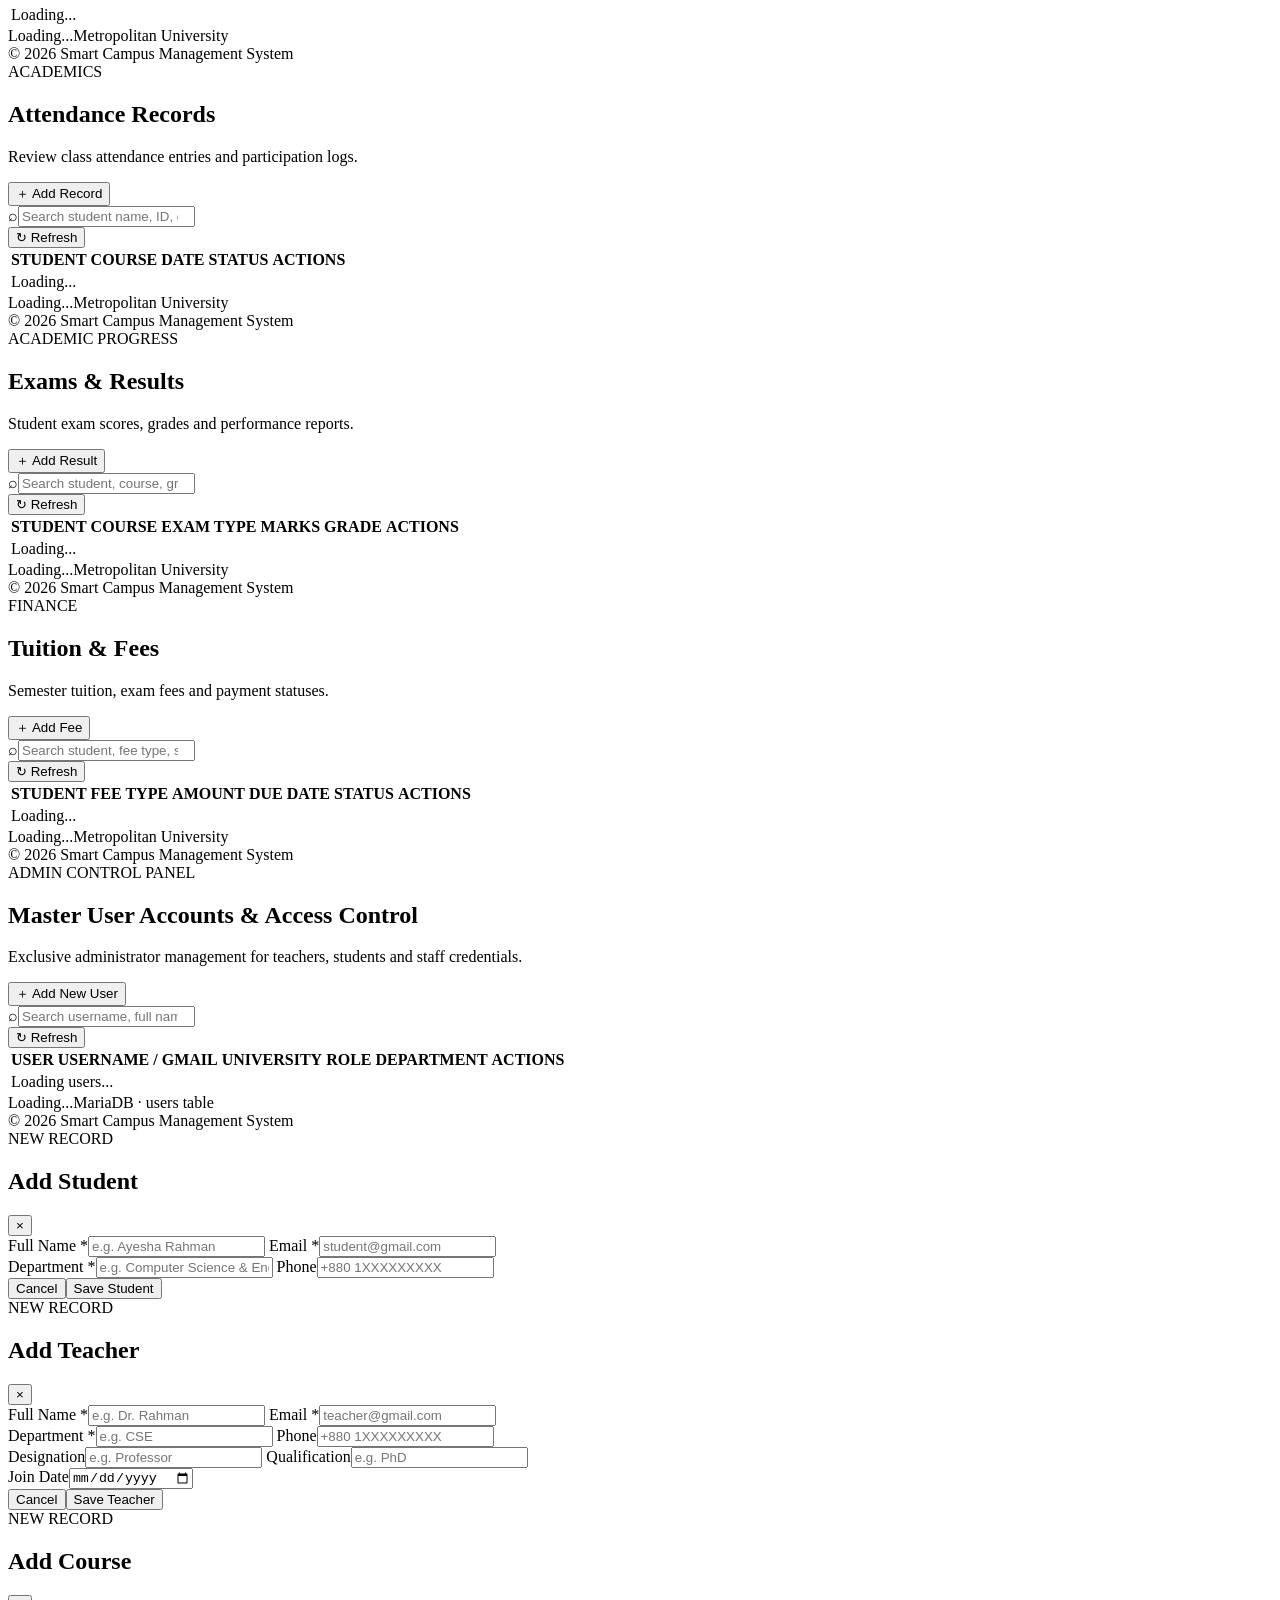
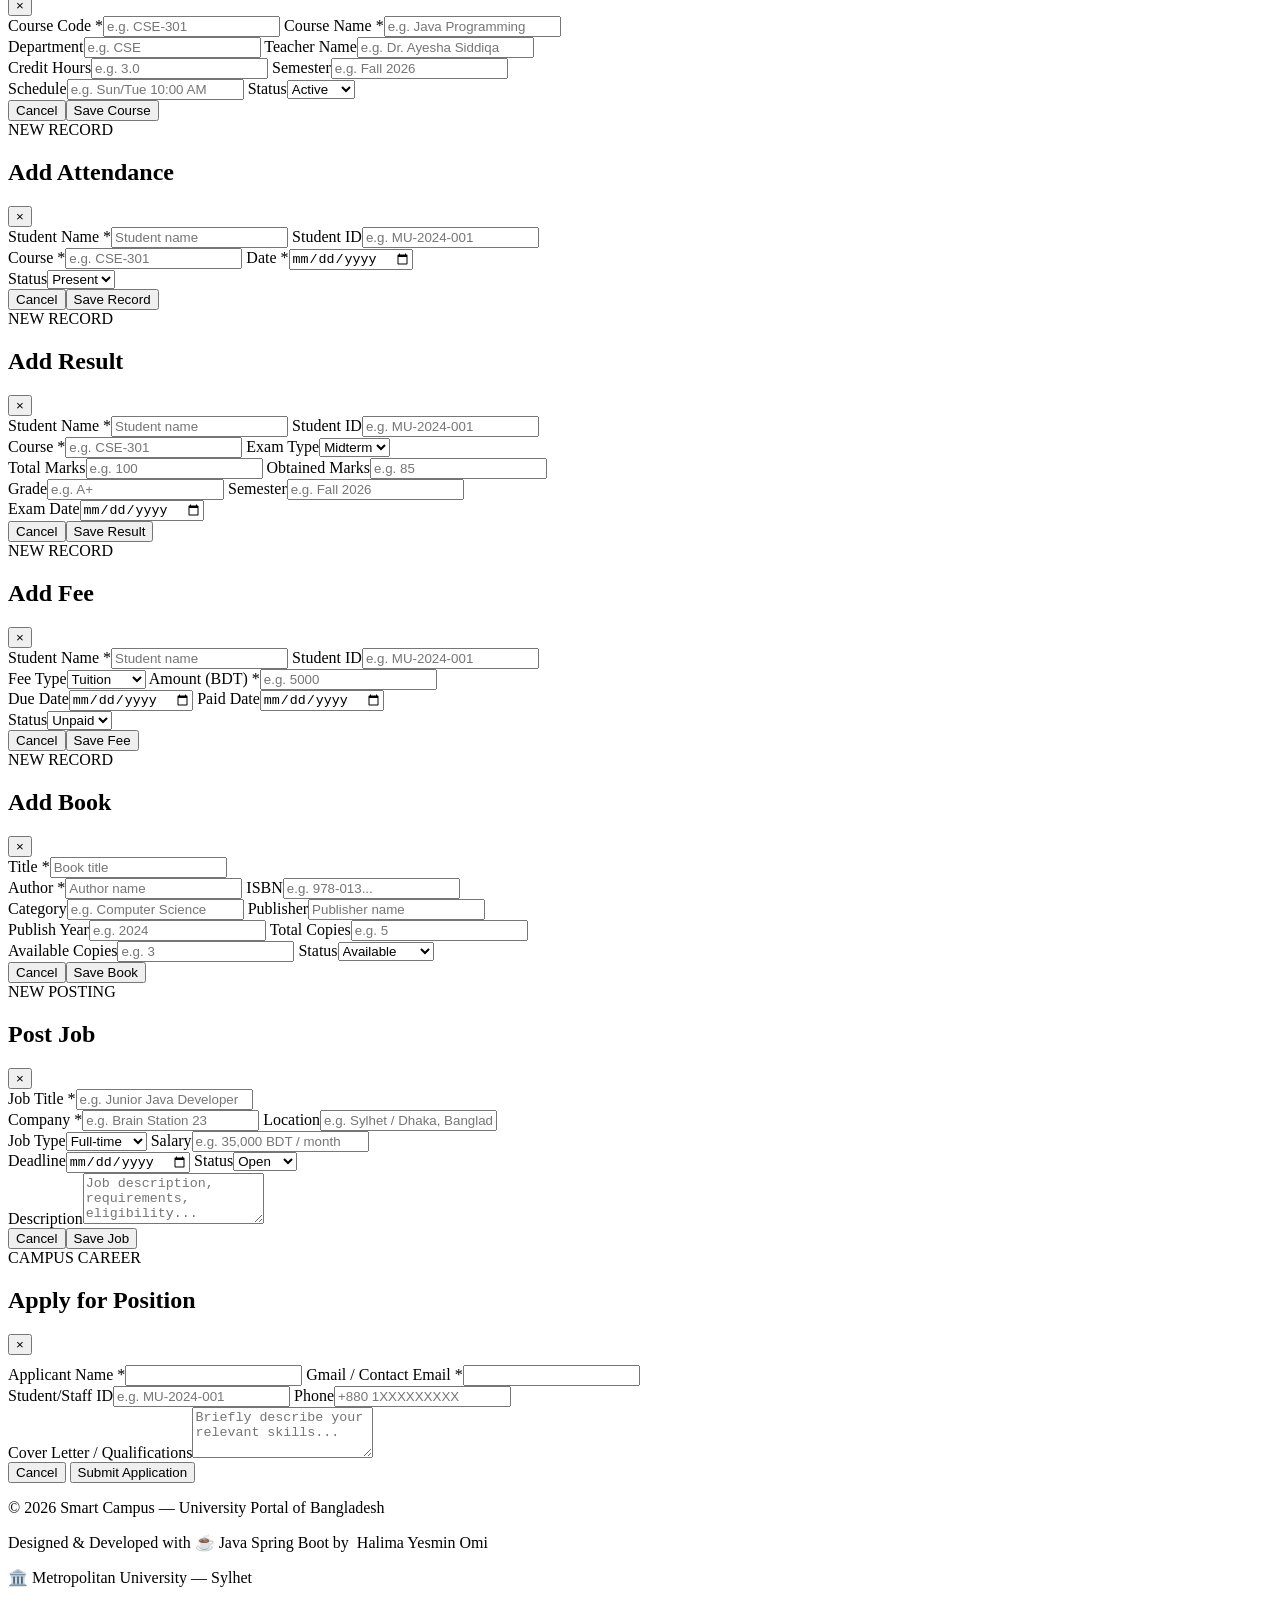
==== commit 857e6904: "feat: real-time cross-device cloud sync between laptop and phone" ====
--- a/src/main/resources/static/index.html
+++ b/src/main/resources/static/index.html
@@ -258,6 +258,7 @@
 
           <span class="role-pill guest" id="topRolePill">Guest Viewer</span>
           <span class="system-status"><i></i> System online</span>
+          <span class="cloud-sync-status" id="cloudSyncStatus" onclick="pullFromCloud(); toast('☁️ Refreshed cross-device live sync!');" title="Click to sync data with other devices (Phone/Laptop)">☁️ Live Sync</span>
           
           <!-- When Logged In -->
           <div class="user-greeting logged-in-only">
